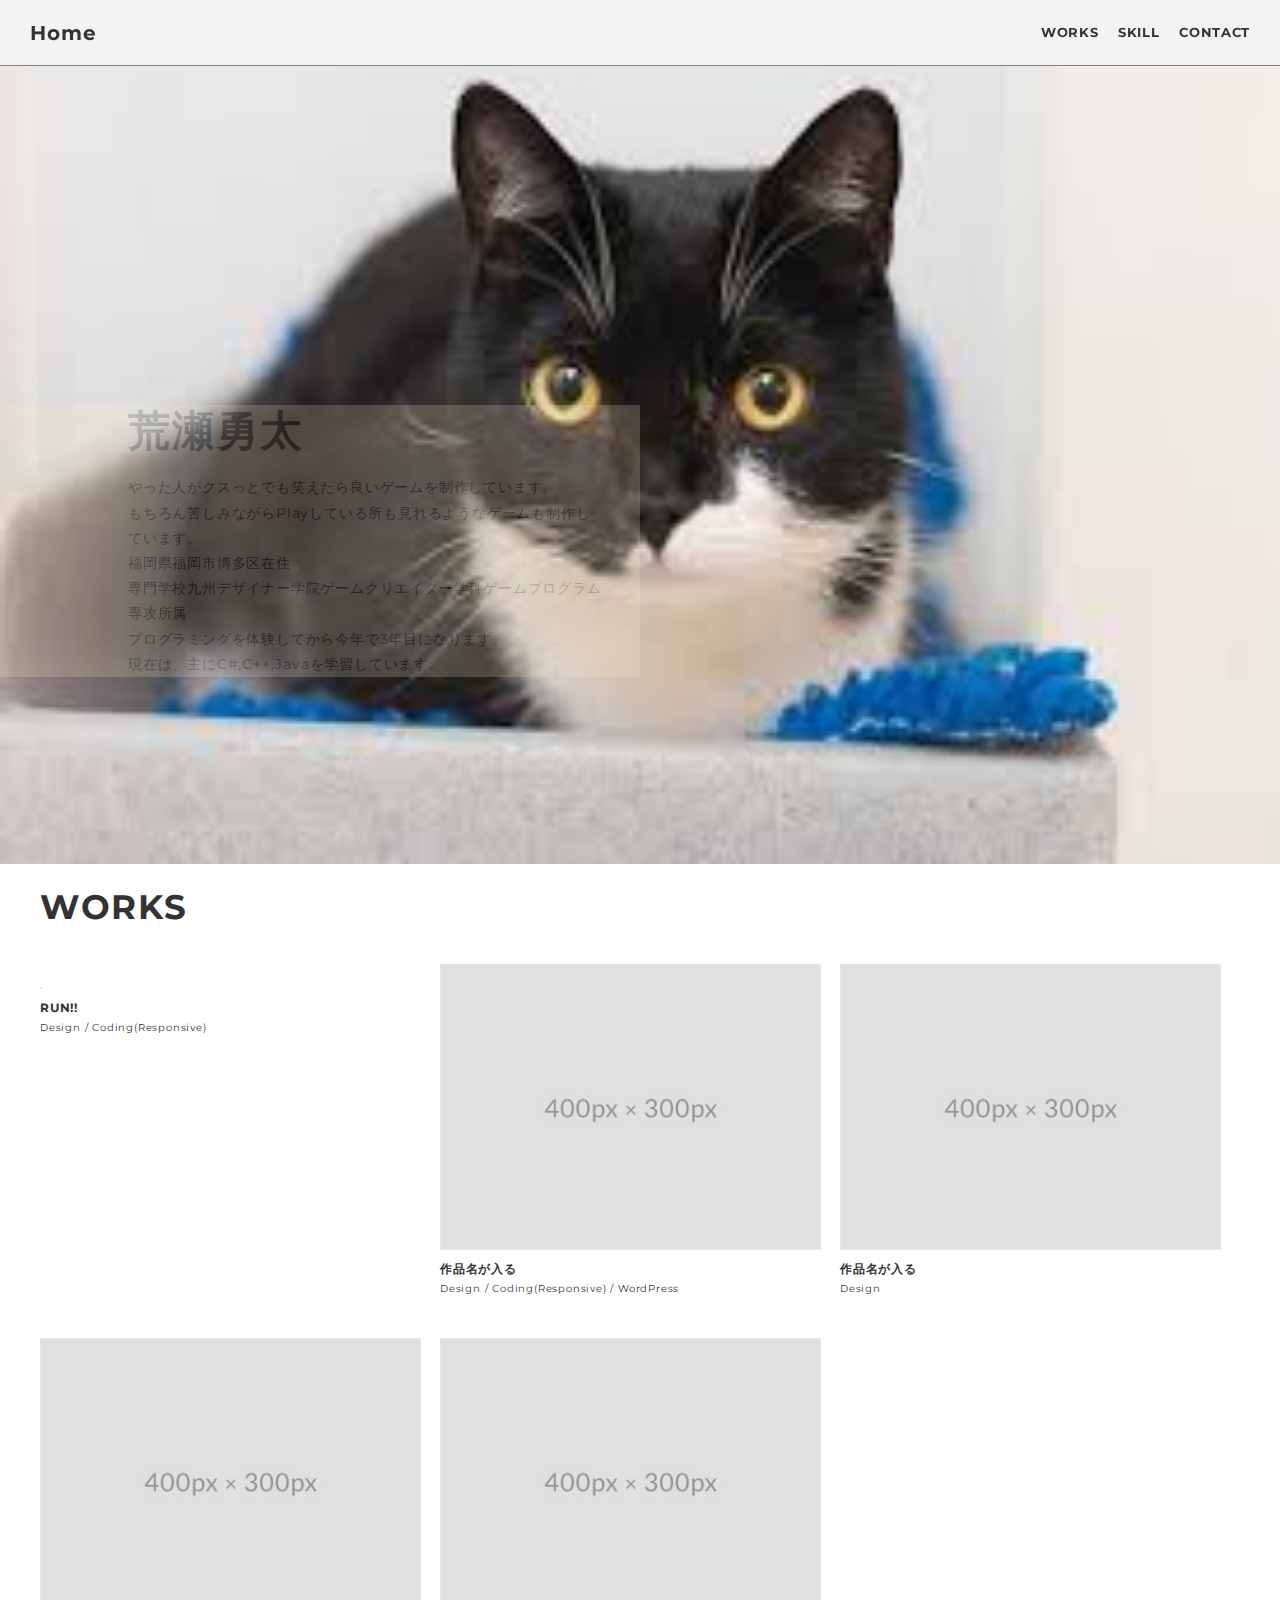
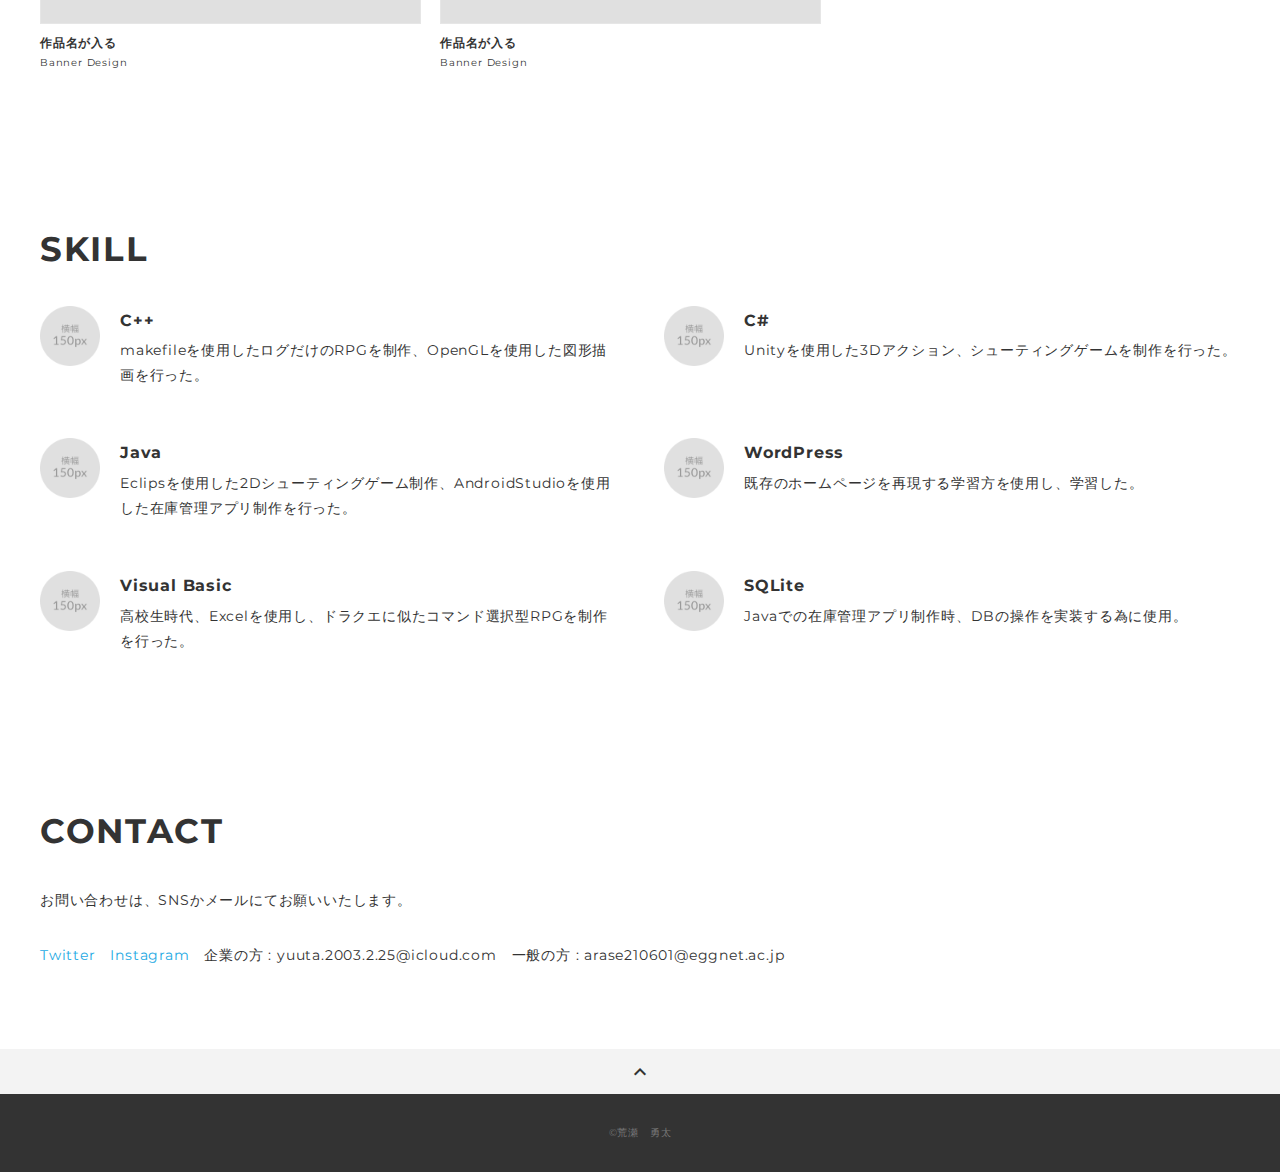
==== index.html @ b86da060 "20220419" ====
<!DOCTYPE html>
<html>
<head>
  <meta charset="utf-8">
  <meta name="viewport" content="width=device-width,initial-scale=1.0,user-scalable=no">
  <meta property='og:type' content='website'>
  <meta property='og:title' content='プログラマー志望 荒瀬 勇太 ポートフォリオ'>
  <meta property='og:url' content='URLが入る'>
  <meta property='og:description' content='荒瀬 勇太のポートフォリオサイトです。'>
  <meta property="og:image" content="img/ogp.png">
  <meta name="description" content="荒瀬 勇太のポートフォリオサイトです" />
  <title>荒瀬 勇太 ポートフォリオ</title>
  <link rel="preconnect" href="https://fonts.gstatic.com">
  <link rel="preconnect" href="https://fonts.gstatic.com">
  <link href="https://fonts.googleapis.com/css2?family=Montserrat:wght@400;700&display=swap" rel="stylesheet">
  <link href="https://fonts.googleapis.com/css?family=Material+Icons+Outlined" rel="stylesheet">
  <link href="css/ress.css" media="all" rel="stylesheet" type="text/css" />
  <link href="css/style.css" media="all" rel="stylesheet" type="text/css" />
  <link href="css/slider.css" media="all" rel="stylesheet" type="text/css" />
  <link rel="shortcut icon" href="img/favicon.ico" />
  <link rel=”canonical” href=”URLが入る” />
</head>

<body>
  <div class="wrapper">

    <!-- header -->
    <header class="header">
      <div class="header-inner">
        <h1 class="header-logo">
          <a href="index.html">Home</a>
        </h1>
        <nav class="header-nav">
          <ul class="header-nav-list">
            <li class="header-nav-item"><a href="#works">WORKS</a></li>
            <li class="header-nav-item"><a href="#skill">SKILL</a></li>
            <li class="header-nav-item"><a href="#contact">CONTACT</a></li>
          </ul>
        </nav>
      </div>
    </header>
    <!-- /header -->

    <main class="content">

      <div>
        
      </div>
      <!-- split -->
      <div class="split">
        <div class="split-body" style = "background-color: blanchedalmond;">
          <p class="split-title">荒瀬勇太</p>
          <p class="split-text">
              やった人がクスっとでも笑えたら良いゲームを制作しています。<br>
              もちろん苦しみながらPlayしている所も見れるようなゲームも制作しています。<br>
              福岡県福岡市博多区在住<br>
              専門学校九州デザイナー学院ゲームクリエイター学科ゲームプログラム専攻所属<br>
              プログラミングを体験してから今年で3年目になります。<br>
              現在は、主にC#,C++,Javaを学習しています。<br>
          </p>
        </div>
        <!-- slider -->
      <div class="slider">
        <ul>
          <li><img class="sliderimage" src="img/slide_1.jpeg" ></li>
          <li><img class="sliderimage" src="img/slide_2.jpeg" ></li>
          <li><img class="sliderimage" src="img/slide_3.jpeg" ></li>
        </ul>
      </div>
      <!-- slider --> 
      </div> 
      <!-- /split -->
        
      

      <!-- works -->
      <section class="works section" id="works">
        <div class="inner">
          <h2 class="title">WORKS</h2>
          <div class="works-list">
            <a class="works-item" href="https://yutaarase.github.io/uniry_run/">
              <p class="works-img"><img src="img/test2.png" alt="" /></p>
              <p class="works-name">RUN!!</p>
              <p class="works-info">Design / Coding(Responsive)</p>
            </a>
            <a class="works-item" href="works-template.html">
              <p class="works-img"><img src="img/works-dummy-thumb.jpg" alt="" /></p>
              <p class="works-name">作品名が入る</p>
              <p class="works-info">Design / Coding(Responsive) / WordPress</p>
            </a>
            <a class="works-item" href="works-template.html">
              <p class="works-img"><img src="img/works-dummy-thumb.jpg" alt="" /></p>
              <p class="works-name">作品名が入る</p>
              <p class="works-info">Design</p>
            </a>
            <a class="works-item" href="works-template.html">
              <p class="works-img"><img src="img/works-dummy-thumb.jpg" alt="" /></p>
              <p class="works-name">作品名が入る</p>
              <p class="works-info">Banner Design</p>
            </a>
            <a class="works-item" href="works-template.html">
              <p class="works-img"><img src="img/works-dummy-thumb.jpg" alt="" /></p>
              <p class="works-name">作品名が入る</p>
              <p class="works-info">Banner Design</p>
            </a>
          </div>
        </div>
      </section>
      <!-- /works -->

      <!-- skill -->
      <section class="skill section" id="skill">
        <div class="inner">
          <h2 class="title">SKILL</h2>
          <div class="skill-list">
            <div class="skill-item">
              <p class="skill-img"><img src="img/icon_skill.png" alt=""></p>
              <div class="skill-body">
                  <h3 class="skill-name">C++</h3>
                <p class="skill-text">
                  makefileを使用したログだけのRPGを制作、OpenGLを使用した図形描画を行った。</p>
              </div>
            </div>
            <div class="skill-item">
              <p class="skill-img"><img src="img/icon_skill.png" alt=""></p>
              <div class="skill-body">
                <h3 class="skill-name">C#</h3>
                <p class="skill-text">
                  Unityを使用した3Dアクション、シューティングゲームを制作を行った。</p>
              </div>
            </div>
            <div class="skill-item">
              <p class="skill-img"><img src="img/icon_skill.png" alt=""></p>
              <div class="skill-body">
                <h3 class="skill-name">Java</h3>
                <p class="skill-text">
                  Eclipsを使用した2Dシューティングゲーム制作、AndroidStudioを使用した在庫管理アプリ制作を行った。</p>
              </div>
            </div>
            <div class="skill-item">
              <p class="skill-img"><img src="img/icon_skill.png" alt=""></p>
              <div class="skill-body">
                  <h3 class="skill-name">WordPress</h3>
                <p class="skill-text">
                  既存のホームページを再現する学習方を使用し、学習した。</p>
              </div>
            </div>
            <div class="skill-item">
              <p class="skill-img"><img src="img/icon_skill.png" alt=""></p>
              <div class="skill-body">
                  <h3 class="skill-name">Visual Basic</h3>
                  <p class="skill-text">
                    高校生時代、Excelを使用し、ドラクエに似たコマンド選択型RPGを制作を行った。</p>
              </div>
            </div>
            <div class="skill-item">
              <p class="skill-img"><img src="img/icon_skill.png" alt=""></p>
              <div class="skill-body">
                <h3 class="skill-name">SQLite</h3>
                <p class="skill-text">
                  Javaでの在庫管理アプリ制作時、DBの操作を実装する為に使用。</p>
              </div>
            </div>
          </div>
        </div>
      </section>
      <!-- /skill -->

      <!-- contact -->
      <section class="contact section" id="contact">
        <div class="inner">
          <h2 class="title">CONTACT</h2>
          <p class="lead">
            お問い合わせは、<br class="sp-only">SNSかメールにてお願いいたします。
          </p>
          <div class="contact-list">
            <a class="contact-item" href="https://twitter.com/" target="_blank" rel="noopener">Twitter</a>
            <a class="contact-item" href="https://www.instagram.com/" target="_blank" rel="noopener">Instagram</a>
            <span class="contact-item">企業の方 : yuuta.2003.2.25@icloud.com</span>
            <span class="contact-item">一般の方 : arase210601@eggnet.ac.jp</span>
          </div>
        </div>
      </section>
      <!-- /contact -->
      <div class="page-top" id="js-page-top">
        <span class="material-icons-outlined">expand_less</span>
      </div>
    </main>

    <!-- footer -->
    <footer class="footer">
      <div class="copyright">&copy;荒瀬　勇太</div>
    </footer>
    <!-- /footer -->

  </div>
  <script src="https://ajax.googleapis.com/ajax/libs/jquery/3.5.1/jquery.min.js"></script>
  <script type='text/javascript' src="js/script.js"></script>
</body>
</html>
---- css/ress.css ----
/*!
 * ress.css • v3.0.1
 * MIT License
 * github.com/filipelinhares/ress
 */

/* # =================================================================
   # Global selectors
   # ================================================================= */

html {
  box-sizing: border-box;
  word-break: normal;
  -moz-tab-size: 4;
  tab-size: 4;

  -webkit-text-size-adjust: 100%; /* Prevent adjustments of font size after orientation changes in iOS */
}

*,
::before,
::after {
  box-sizing: inherit;
  background-repeat: no-repeat; /* Set `background-repeat: no-repeat` to all elements and pseudo elements */
}

::before,
::after {
  vertical-align: inherit;
  text-decoration: inherit; /* Inherit text-decoration and vertical align to ::before and ::after pseudo elements */
}

* {
  margin: 0;
  padding: 0; /* Reset `padding` and `margin` of all elements */
}

/* # =================================================================
   # General elements
   # ================================================================= */

hr {
  overflow: visible; /* Show the overflow in Edge and IE */
  height: 0; /* Add the correct box sizing in Firefox */
}

details,
main {
  display: block; /* Render the `main` element consistently in IE. */
}

summary {
  display: list-item; /* Add the correct display in all browsers */
}

small {
  font-size: 80%; /* Set font-size to 80% in `small` elements */
}

[hidden] {
  display: none; /* Add the correct display in IE */
}

abbr[title] {
  /* Add the correct text decoration in Chrome, Edge, IE, Opera, and Safari */
  text-decoration: underline;
  text-decoration: underline dotted;
  border-bottom: none; /* Remove the bottom border in Chrome 57 */
}

a {
  background-color: transparent; /* Remove the gray background on active links in IE 10 */
}

a:active,
a:hover {
  outline-width: 0; /* Remove the outline when hovering in all browsers */
}

code,
kbd,
pre,
samp {
  font-family: monospace, monospace; /* Specify the font family of code elements */
}

pre {
  font-size: 1em; /* Correct the odd `em` font sizing in all browsers */
}

b,
strong {
  font-weight: bolder; /* Add the correct font weight in Chrome, Edge, and Safari */
}

/* https://gist.github.com/unruthless/413930 */
sub,
sup {
  position: relative;
  font-size: 75%;
  line-height: 0;
  vertical-align: baseline;
}

sub {
  bottom: -.25em;
}

sup {
  top: -.5em;
}

/* # =================================================================
   # Forms
   # ================================================================= */

input {
  border-radius: 0;
}

/* Replace pointer cursor in disabled elements */
[disabled] {
  cursor: default;
}

[type="number"]::-webkit-inner-spin-button,
[type="number"]::-webkit-outer-spin-button {
  height: auto; /* Correct the cursor style of increment and decrement buttons in Chrome */
}

[type="search"] {
  outline-offset: -2px; /* Correct the outline style in Safari */

  -webkit-appearance: textfield; /* Correct the odd appearance in Chrome and Safari */
}

[type="search"]::-webkit-search-decoration {
  -webkit-appearance: none; /* Remove the inner padding in Chrome and Safari on macOS */
}

textarea {
  overflow: auto; /* Internet Explorer 11+ */
  resize: vertical; /* Specify textarea resizability */
}

button,
input,
optgroup,
select,
textarea {
  font: inherit; /* Specify font inheritance of form elements */
}

optgroup {
  font-weight: bold; /* Restore the font weight unset by the previous rule */
}

button {
  overflow: visible; /* Address `overflow` set to `hidden` in IE 8/9/10/11 */
}

button,
select {
  text-transform: none; /* Firefox 40+, Internet Explorer 11- */
}

/* Apply cursor pointer to button elements */
button,
[type="button"],
[type="reset"],
[type="submit"],
[role="button"] {
  cursor: pointer;
  color: inherit;
}

/* Remove inner padding and border in Firefox 4+ */
button::-moz-focus-inner,
[type="button"]::-moz-focus-inner,
[type="reset"]::-moz-focus-inner,
[type="submit"]::-moz-focus-inner {
  padding: 0;
  border-style: none;
}

/* Replace focus style removed in the border reset above */
button:-moz-focusring,
[type="button"]::-moz-focus-inner,
[type="reset"]::-moz-focus-inner,
[type="submit"]::-moz-focus-inner {
  outline: 1px dotted ButtonText;
}

button,
html [type="button"],
/* Prevent a WebKit bug where (2) destroys native `audio` and `video`controls in Android 4 */
[type="reset"],
[type="submit"] {
  -webkit-appearance: button; /* Correct the inability to style clickable types in iOS */
}

/* Remove the default button styling in all browsers */
button,
input,
select,
textarea {
  border-style: none;
  background-color: transparent;
}

/* Style select like a standard input */
select {
  -webkit-appearance: none; /* Chrome 41+ */
  -moz-appearance: none; /* Firefox 36+ */
}

select::-ms-expand {
  display: none; /* Internet Explorer 11+ */
}

select::-ms-value {
  color: currentColor; /* Internet Explorer 11+ */
}

legend {
  display: table; /* Correct the text wrapping in Edge and IE */
  max-width: 100%; /* Correct the text wrapping in Edge and IE */
  max-width: 100%; /* Correct the text wrapping in Edge 18- and IE */
  white-space: normal; /* Correct the text wrapping in Edge and IE */
  color: inherit; /* Correct the color inheritance from `fieldset` elements in IE */
  border: 0; /* Correct `color` not being inherited in IE 8/9/10/11 */
}

::-webkit-file-upload-button {
  font: inherit; /* Change font properties to `inherit` in Chrome and Safari */
  color: inherit;
  /* Correct the inability to style clickable types in iOS and Safari */

  -webkit-appearance: button;
}

/* # =================================================================
   # Specify media element style
   # ================================================================= */

img {
  border-style: none; /* Remove border when inside `a` element in IE 8/9/10 */
}

/* Add the correct vertical alignment in Chrome, Firefox, and Opera */
progress {
  vertical-align: baseline;
}

/* # =================================================================
   # Accessibility
   # ================================================================= */

/* Hide content from screens but not screenreaders */
@media screen {
  [hidden~="screen"] {
    display: inherit;
  }
  [hidden~="screen"]:not(:active):not(:focus):not(:target) {
    position: absolute !important;
    clip: rect(0 0 0 0) !important;
  }
}

/* Specify the progress cursor of updating elements */
[aria-busy="true"] {
  cursor: progress;
}

/* Specify the pointer cursor of trigger elements */
[aria-controls] {
  cursor: pointer;
}

/* Specify the unstyled cursor of disabled, not-editable, or otherwise inoperable elements */
[aria-disabled] {
  cursor: default;
}
---- css/style.css ----
body {
  font-family: "Montserrat","Helvetica Neue",Arial,"Hiragino Kaku Gothic ProN","Hiragino Sans",Meiryo,sans-serif;
  font-size: 14px;
  line-height: 1.8;
  letter-spacing: .8px;
  color: #333;
}

a {
  transition: opacity .3s;
  text-decoration: none;
  color: #1ca9e3;
}

img {
  max-width: 100%;
  height: auto;
  vertical-align: bottom;
  border-style: none;
}

ul,
li {
  list-style: none;
}

.pc-only {
  display: block;
}

.sp-only {
  display: none;
}

/*--------------------------------
 レイアウト
---------------------------------*/
.section {
  padding: 80px 0;
}

.inner {
  max-width: 1340px;
  margin: 0 auto;
  padding: 0 40px;
}

/*--------------------------------
 見出し
---------------------------------*/
.title {
  font-size: 34px;
  font-weight: normal;
  font-weight: bold;
  line-height: 1;
  margin-bottom: 40px;
  letter-spacing: .05em;
  color: #333;
}

.lead {
  margin-bottom: 30px;
}

/*--------------------------------
ヘッダー
---------------------------------*/
.header {
  position: fixed;
  top: 0;
  width: 100%;
  background-color:#f3f3f3;
  box-shadow: 0px 1px 0px gray;
  z-index: 1;
}

.header-inner {
  display: flex;
  align-items: center;
  justify-content: space-between;
  padding: 20px 30px;
}

.header-logo {
  font-size: 20px;
  font-weight: bold;
  line-height: 1.2;
  margin-right: 20px;
  letter-spacing: .05em;
}

.header-logo a {
  color: #333;
}

.header-nav-list {
  display: flex;
  justify-content: space-between;
}

.header-nav-item:not(:last-child) {
  margin-right: 20px;
}

.header-nav-item a {
  font-size: 13px;
  font-weight: bold;
  padding: 5px 0;
  letter-spacing: .05em;
  color: #333;
}

.header-nav-item a:hover {
  opacity: .8;
}

/*--------------------------------
 スプリットスクリーン
---------------------------------*/
.split {
  display: flex;
  flex-wrap: wrap;
  width: 100%;
  justify-content: space-between;
  position: relative;
  z-index: 0;
}

.split-body {
  width: 50%;
  position: absolute;
  top: 50%;
  padding-right: 3%;
  padding-left: 10%;
  z-index: 2;
  opacity: 0.2;
}

.split-body:hover{
  opacity: 0.7;
}

.split-title {
  font-size: 42px;
  font-weight: bold;
  line-height: 1.2;
  margin-bottom: 20px;
  letter-spacing: .05em;
}

/*--------------------------------
 Works
---------------------------------*/
.works-list {
  display: flex;
  flex-wrap: wrap;
  margin-bottom: -40px;
}

.works-item {
  width: 31.74603%;
  margin-right: 1.58730%;
  margin-bottom: 40px;
  color: #333;
}

.works-item:hover {
  opacity: .9;
}

.works-item:nth-of-type(3n) {
  margin-right: 0;
}

.works-img img {
  border: 1px solid #e6e6e6;
}

.works-name {
  font-size: 12px;
  font-weight: bold;
  margin-top: 8px;
}

.works-info {
  font-size: 10px;
}

/*--------------------------------
 Skill
---------------------------------*/
.skill-list {
  display: flex;
  flex-wrap: wrap;
  justify-content: space-between;
  margin-bottom: -50px;
}

.skill-item {
  display: flex;
  align-items: flex-start;
  justify-content: space-between;
  width: 48%;
  margin-bottom: 50px;
}

.skill-img {
  width: 60px;
  height: auto;
  margin-right: 20px;
}

.skill-body {
  flex: 1;
}

.skill-name {
  margin-bottom: 3px;
}

/*--------------------------------
 Contact
---------------------------------*/
.contact-item:not(:last-child) {
  margin-right: 10px;
}

.contact-text {
  margin-top: 10px;
}
/*--------------------------------
 ページトップ
---------------------------------*/
.page-top {
  font-weight: bold;
  padding: 10px;
  cursor: pointer;
  text-align: center;
  background-color: #f3f3f3;
}

.page-top .material-icons-outlined {
  vertical-align: bottom;
}

/*--------------------------------
 フッター
---------------------------------*/
.footer {
  padding: 30px;
  background-color: #333;
}

.copyright {
  font-size: 10px;
  text-align: center;
  color: #797979;
}
/*--------------------------------
 下層：Worksページ
---------------------------------*/
.article {
  padding: 80px 0;
}

.article-inner {
  max-width: 1040px;
  margin: 0 auto;
  padding: 0 20px;
}

.article-title {
  margin-bottom: 20px;
  text-align: center;
}

.article-img {
  margin-bottom: 20px;
}

.article-body {
  max-width: 720px;
  margin: 0 auto;
  margin-bottom: 80px;
}

.article-info-title {
  font-size: 15px;
}

.article-body img {
  margin-bottom: 30px;
}

.article-body p {
  margin-bottom: 30px;
}

.home-link {
  text-align: center;
}

/*media Queries 767
----------------------------------------------------*/
@media screen and (max-width: 767px) {
  body {
    font-size: 13px;
    line-height: 1.7;
  }

  .pc-only {
    display: none;
  }

  .sp-only {
    display: block;
  }

  /* 見出し */
  .title {
    font-size: 26px;
    margin-bottom: 20px;
  }

  /* レイアウト */
  .section {
    padding: 60px 0;
  }

  .inner {
    padding: 0 20px;
  }

  /* ヘッダー */
  .header-inner {
    padding: 20px;
  }

  .header-logo {
    font-size: 16px;
  }

  .header-nav-item:not(:last-child) {
    margin-right: 10px;
  }

  .header-nav-item a {
    font-size: 11px;
  }

  /* スプリットスクリーン */
  .split {
    flex-direction: column-reverse;
  }

  .split-body {
    width: 100%;
    padding-right: 3%;
    padding-left: 8%;
  }

  .split-img {
    width: 100%;
    height: 67vh;
    margin-bottom: 20px;
    background-image: url(../img/sp_mv.jpg);
  }

  .split-title {
    font-size: 32px;
  }

  /* Works */
  .works-name {
    font-size: 10px;
  }

  .works-list {
    justify-content: space-between;
  }

  .works-item {
    flex: 0 0 48%;
    margin-right: 0;
    margin-bottom: 30px;
  }

  /* Skill */
  .skill-list {
    display: block;
    margin-bottom: 0;
  }

  .skill-item {
    width: 100%;
    margin-bottom: 35px;
  }

  .skill-item:last-child {
    margin-bottom: 0;
  }

  /* フッター */
  .footer {
    padding: 20px;
  }
}
---- css/slider.css ----
.slider{
	width: 100%;
	height: 90vh;
	margin:0 auto;
	position:relative;
}
.slider ul{
	margin:0;
	padding:0;
	list-style:none;
}
.slider ul li{
	width:100%;
	height:90vh;
	position:absolute;
	top:0;
	left:0;
	animation-iteration-count:infinite;
	animation-duration:24s;
}

.sliderimage{
	width: 100%;
	height: 96vh;
}

.slider ul li:nth-child(1){
	animation-name:slider;
	animation-delay:-3s;
}
.slider ul li:nth-child(2){
	animation-name:slider;
	animation-delay:5s;
	opacity:0;
}
.slider ul li:nth-child(3){
	animation-name:slider;
	animation-delay:13s;
	opacity:0;
}


@keyframes slider{
	0%{
		opacity:0;
	}
	20.83%{
		opacity:1;
	}
	33.33%{
		opacity:1;
	}
	45.83%{
		opacity:0;
	}
	100%{
		opacity:0;
	}	
}
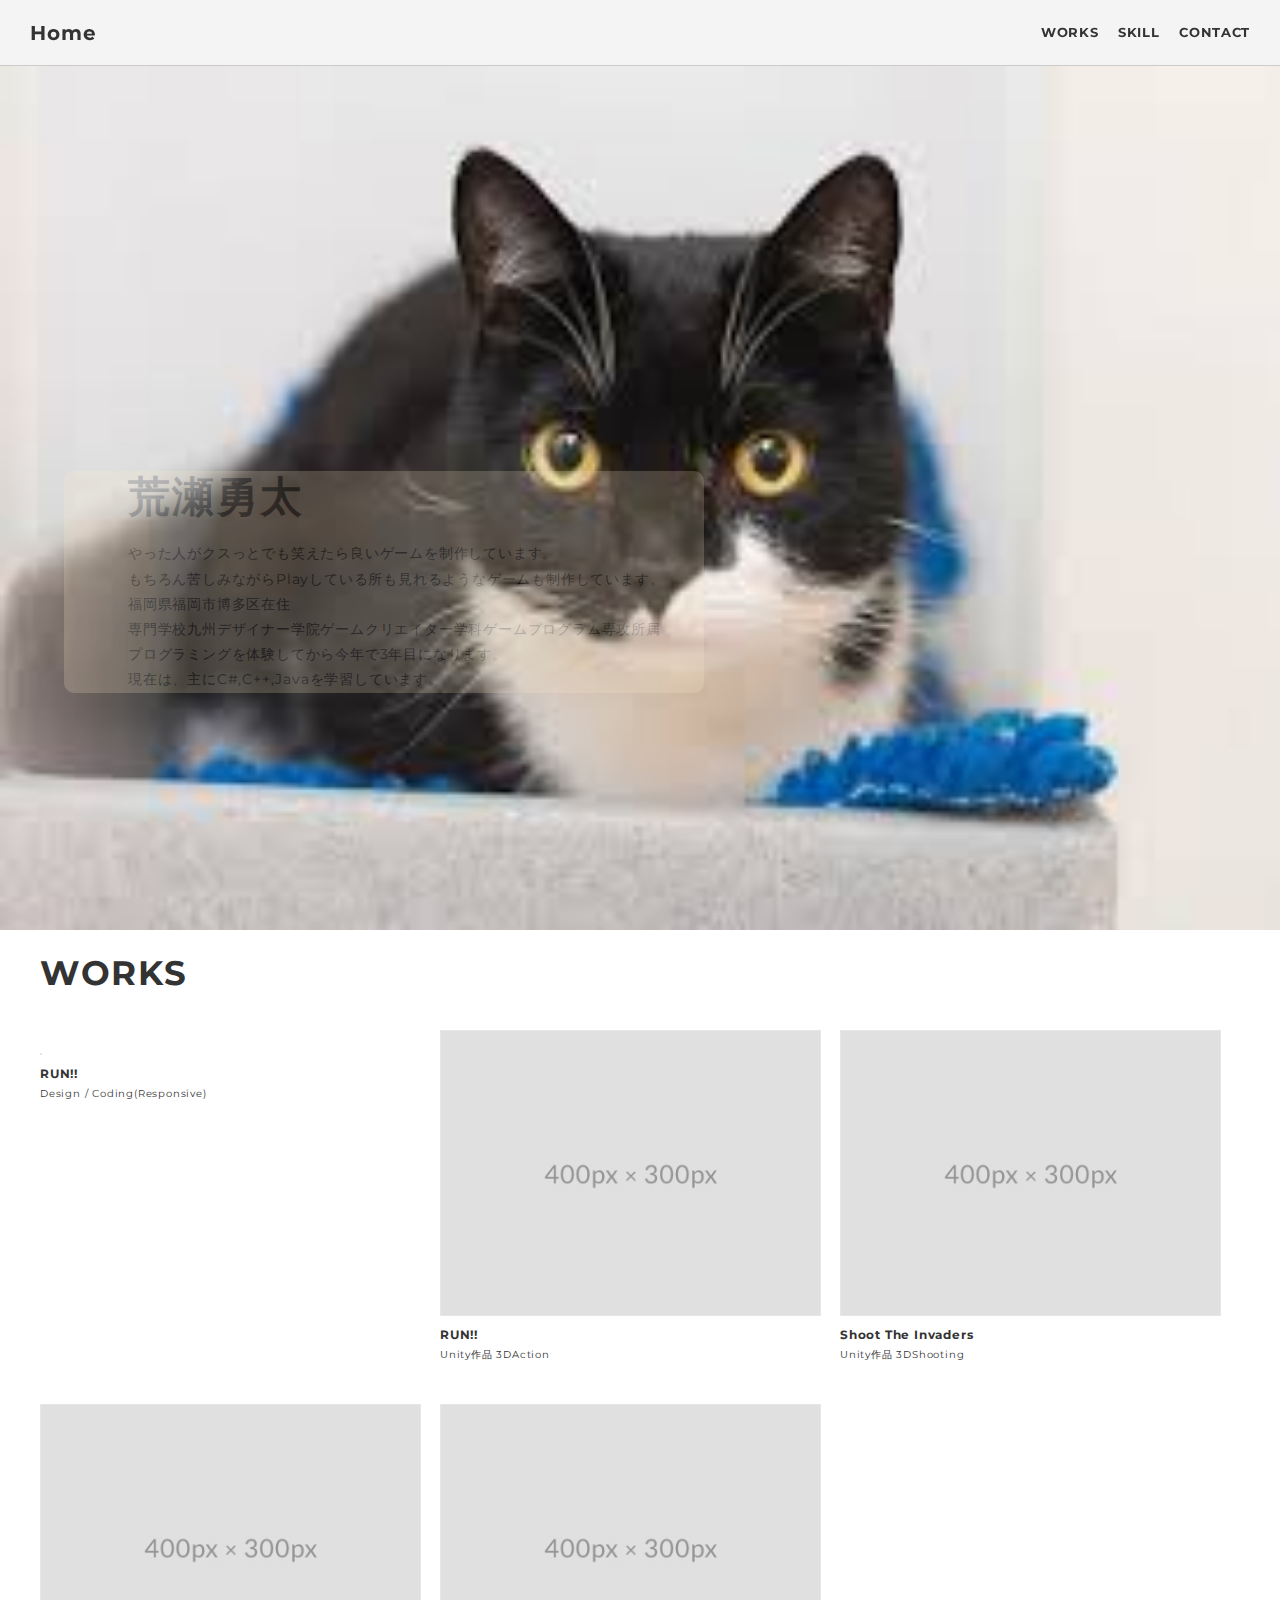
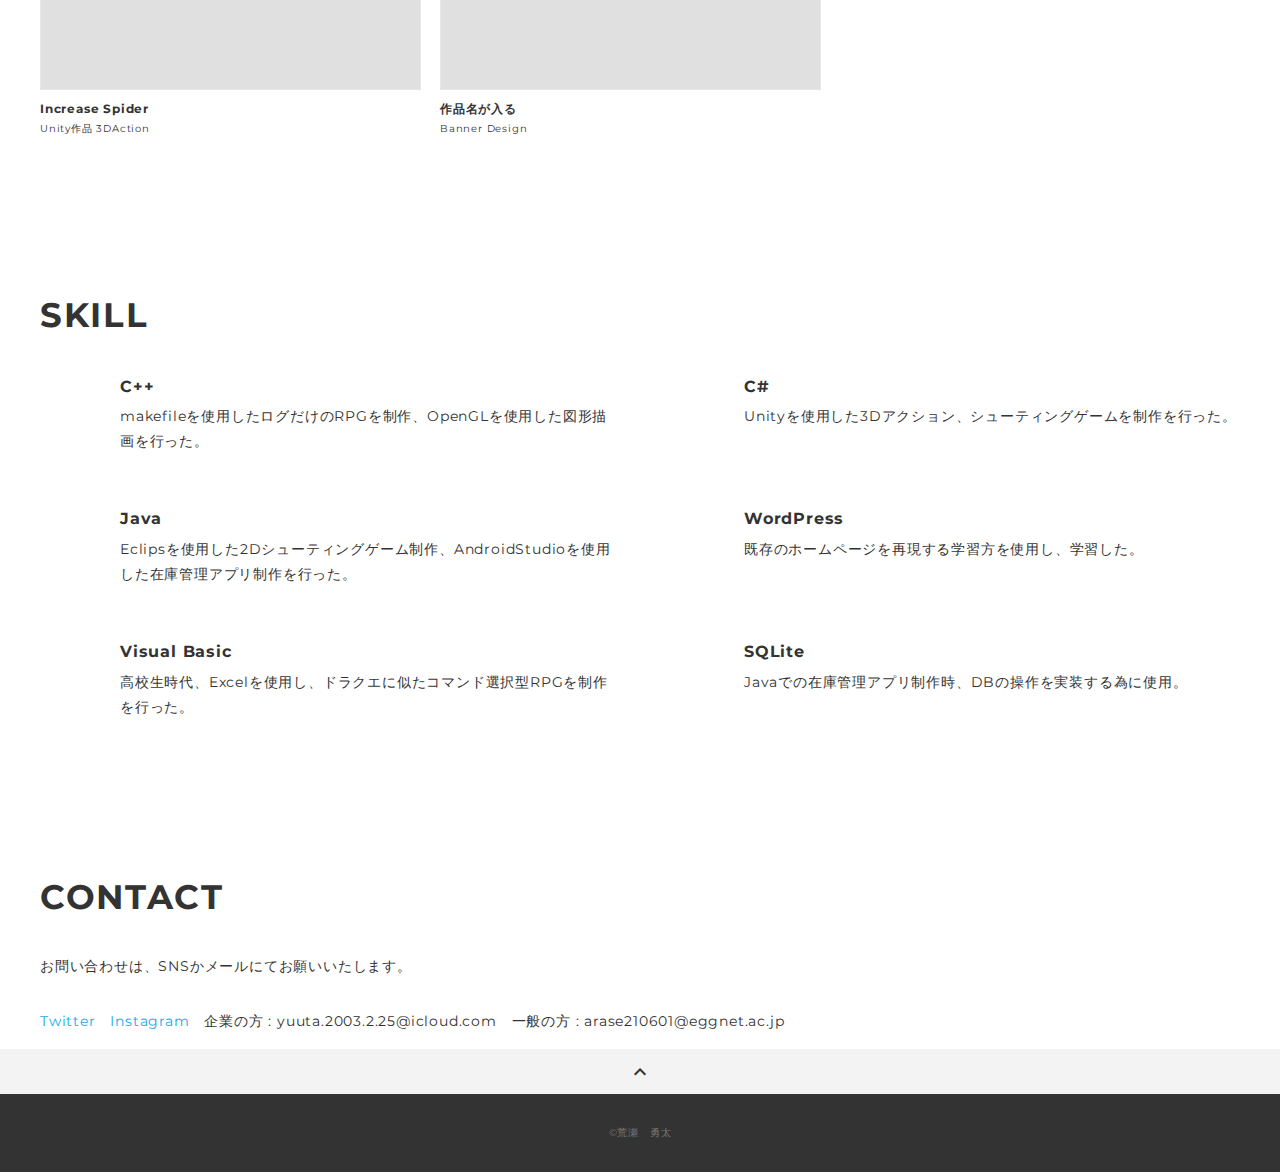
==== commit 0d2c8cdf: "20220421" ====
--- a/index.html
+++ b/index.html
@@ -43,9 +43,6 @@
 
     <main class="content">
 
-      <div>
-        
-      </div>
       <!-- split -->
       <div class="split">
         <div class="split-body" style = "background-color: blanchedalmond;">
@@ -59,20 +56,20 @@
               現在は、主にC#,C++,Javaを学習しています。<br>
           </p>
         </div>
-        <!-- slider -->
-      <div class="slider">
-        <ul>
-          <li><img class="sliderimage" src="img/slide_1.jpeg" ></li>
-          <li><img class="sliderimage" src="img/slide_2.jpeg" ></li>
-          <li><img class="sliderimage" src="img/slide_3.jpeg" ></li>
-        </ul>
-      </div>
-      <!-- slider --> 
+
+          <!-- slider -->
+          <div class="slider">
+            <ul>
+              <li><img class="sliderimage" src="img/slide_1.jpeg" ></li>
+              <li><img class="sliderimage" src="img/slide_2.jpeg" ></li>
+              <li><img class="sliderimage" src="img/slide_3.jpeg" ></li>
+            </ul>
+          </div>
+          <!-- slider --> 
+
       </div> 
       <!-- /split -->
         
-      
-
       <!-- works -->
       <section class="works section" id="works">
         <div class="inner">
@@ -83,20 +80,20 @@
               <p class="works-name">RUN!!</p>
               <p class="works-info">Design / Coding(Responsive)</p>
             </a>
-            <a class="works-item" href="works-template.html">
+            <a class="works-item" href="works-run.html">
               <p class="works-img"><img src="img/works-dummy-thumb.jpg" alt="" /></p>
-              <p class="works-name">作品名が入る</p>
-              <p class="works-info">Design / Coding(Responsive) / WordPress</p>
+              <p class="works-name">RUN!!</p>
+              <p class="works-info">Unity作品 3DAction</p>
             </a>
-            <a class="works-item" href="works-template.html">
+            <a class="works-item" href="works-shoottheinvaders.html">
               <p class="works-img"><img src="img/works-dummy-thumb.jpg" alt="" /></p>
-              <p class="works-name">作品名が入る</p>
-              <p class="works-info">Design</p>
+              <p class="works-name">Shoot The Invaders</p>
+              <p class="works-info">Unity作品 3DShooting</p>
             </a>
-            <a class="works-item" href="works-template.html">
+            <a class="works-item" href="works-increasespider.html">
               <p class="works-img"><img src="img/works-dummy-thumb.jpg" alt="" /></p>
-              <p class="works-name">作品名が入る</p>
-              <p class="works-info">Banner Design</p>
+              <p class="works-name">Increase Spider</p>
+              <p class="works-info">Unity作品 3DAction</p>
             </a>
             <a class="works-item" href="works-template.html">
               <p class="works-img"><img src="img/works-dummy-thumb.jpg" alt="" /></p>
@@ -114,7 +111,7 @@
           <h2 class="title">SKILL</h2>
           <div class="skill-list">
             <div class="skill-item">
-              <p class="skill-img"><img src="img/icon_skill.png" alt=""></p>
+              <p class="skill-img"><img src="img/icon/c-plusplus.png" alt=""></p>
               <div class="skill-body">
                   <h3 class="skill-name">C++</h3>
                 <p class="skill-text">
@@ -122,7 +119,7 @@
               </div>
             </div>
             <div class="skill-item">
-              <p class="skill-img"><img src="img/icon_skill.png" alt=""></p>
+              <p class="skill-img"><img src="img/icon/c-sharp.png" alt=""></p>
               <div class="skill-body">
                 <h3 class="skill-name">C#</h3>
                 <p class="skill-text">
@@ -130,7 +127,7 @@
               </div>
             </div>
             <div class="skill-item">
-              <p class="skill-img"><img src="img/icon_skill.png" alt=""></p>
+              <p class="skill-img"><img src="img/icon/java.png" alt=""></p>
               <div class="skill-body">
                 <h3 class="skill-name">Java</h3>
                 <p class="skill-text">
@@ -138,7 +135,7 @@
               </div>
             </div>
             <div class="skill-item">
-              <p class="skill-img"><img src="img/icon_skill.png" alt=""></p>
+              <p class="skill-img"><img src="img/icon/wordpress.png" alt=""></p>
               <div class="skill-body">
                   <h3 class="skill-name">WordPress</h3>
                 <p class="skill-text">
@@ -146,7 +143,7 @@
               </div>
             </div>
             <div class="skill-item">
-              <p class="skill-img"><img src="img/icon_skill.png" alt=""></p>
+              <p class="skill-img"><img src="img/icon/vb.png" alt=""></p>
               <div class="skill-body">
                   <h3 class="skill-name">Visual Basic</h3>
                   <p class="skill-text">
@@ -154,7 +151,7 @@
               </div>
             </div>
             <div class="skill-item">
-              <p class="skill-img"><img src="img/icon_skill.png" alt=""></p>
+              <p class="skill-img"><img src="img/icon/sqlite.png" alt=""></p>
               <div class="skill-body">
                 <h3 class="skill-name">SQLite</h3>
                 <p class="skill-text">
--- a/css/style.css
+++ b/css/style.css
@@ -19,11 +19,6 @@
   border-style: none;
 }
 
-ul,
-li {
-  list-style: none;
-}
-
 .pc-only {
   display: block;
 }
@@ -36,6 +31,8 @@
  レイアウト
 ---------------------------------*/
 .section {
+  position: relative;
+  top: 66px;
   padding: 80px 0;
 }
 
@@ -69,9 +66,9 @@
   position: fixed;
   top: 0;
   width: 100%;
-  background-color:#f3f3f3;
-  box-shadow: 0px 1px 0px gray;
-  z-index: 1;
+  background-color:#f4f4f4;
+  box-shadow: 0px 1px 0px #cbcbcb;
+  z-index: 2;
 }
 
 .header-inner {
@@ -86,7 +83,7 @@
   font-weight: bold;
   line-height: 1.2;
   margin-right: 20px;
-  letter-spacing: .05em;
+  letter-spacing: 0.05em;
 }
 
 .header-logo a {
@@ -96,6 +93,7 @@
 .header-nav-list {
   display: flex;
   justify-content: space-between;
+  list-style: none;
 }
 
 .header-nav-item:not(:last-child) {
@@ -106,12 +104,12 @@
   font-size: 13px;
   font-weight: bold;
   padding: 5px 0;
-  letter-spacing: .05em;
+  letter-spacing: 0.05em;
   color: #333;
 }
 
 .header-nav-item a:hover {
-  opacity: .8;
+  opacity: 0.8;
 }
 
 /*--------------------------------
@@ -123,16 +121,18 @@
   width: 100%;
   justify-content: space-between;
   position: relative;
-  z-index: 0;
+  top: 66px;
 }
 
 .split-body {
   width: 50%;
+  top: 50%;
+  left: 5%;
   position: absolute;
-  top: 50%;
+  border-radius: 10px;
   padding-right: 3%;
-  padding-left: 10%;
-  z-index: 2;
+  padding-left: 5%;
+  z-index: 1;
   opacity: 0.2;
 }
 
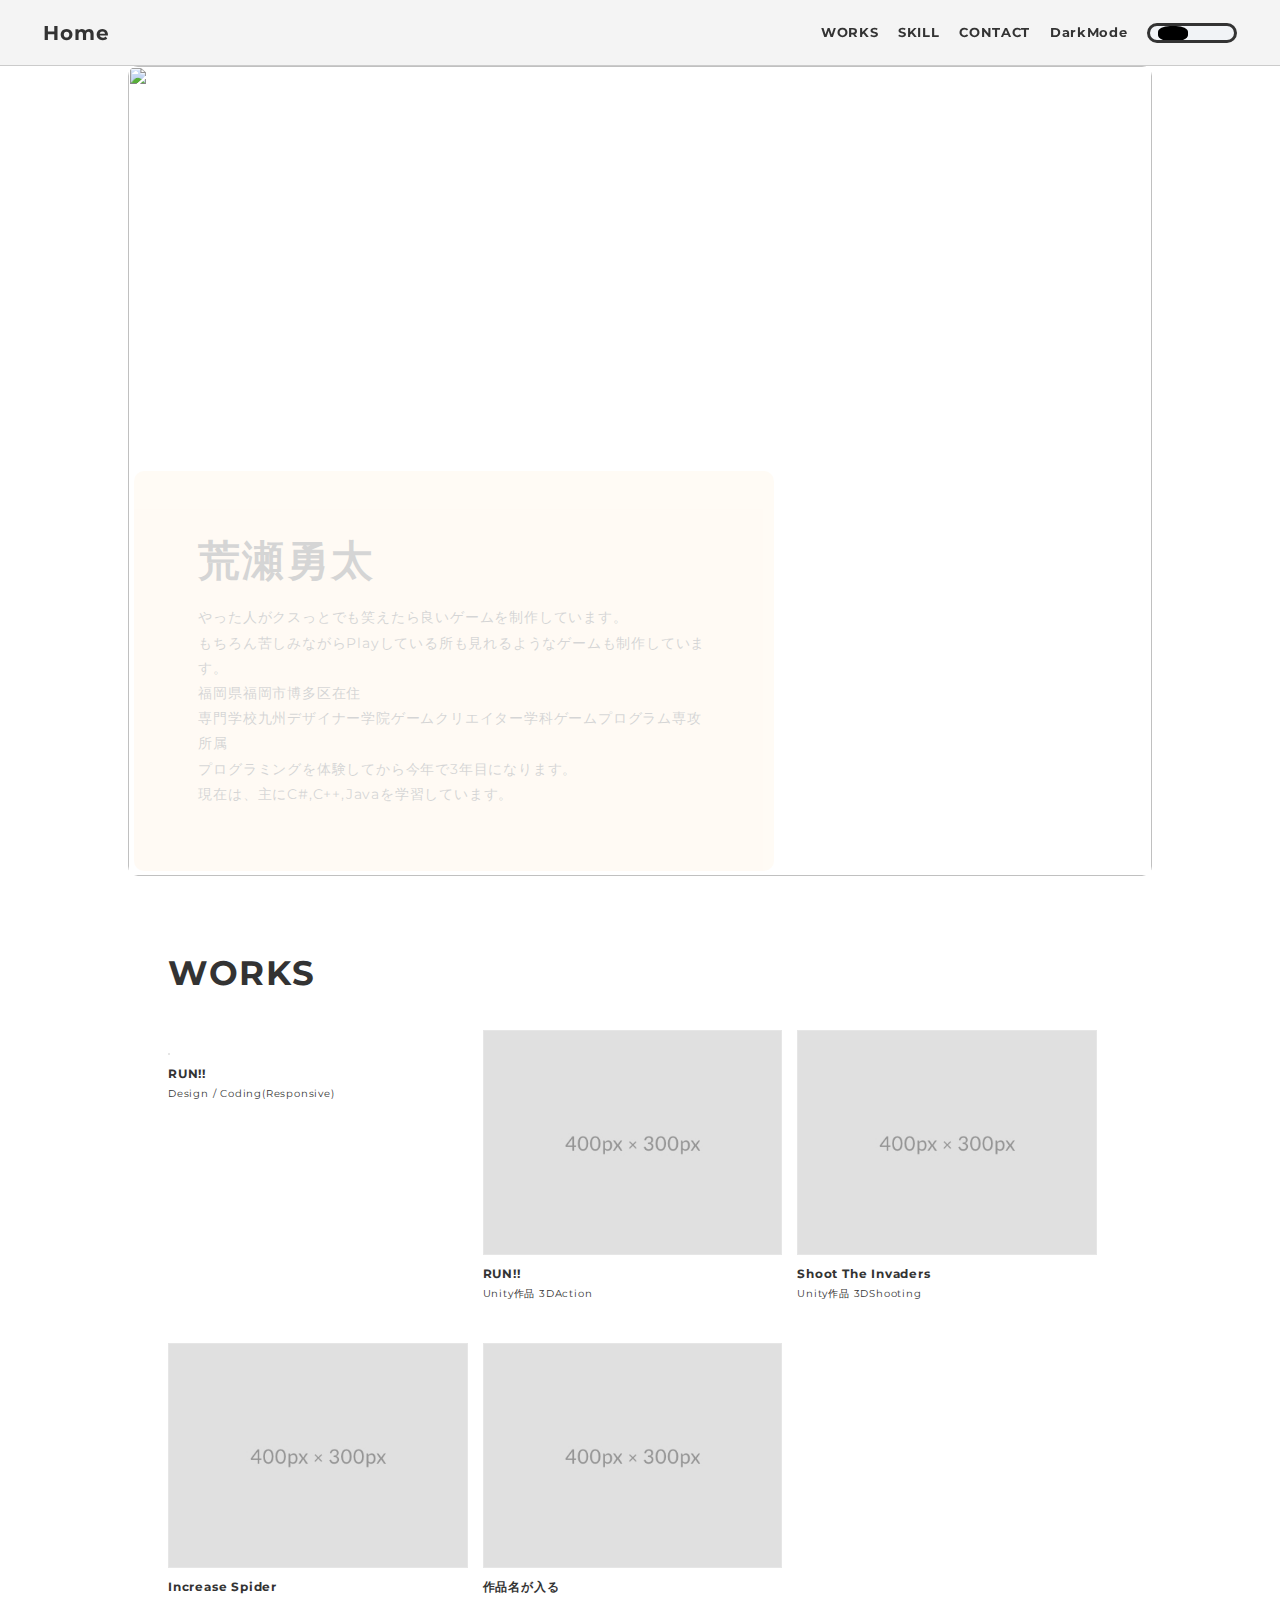
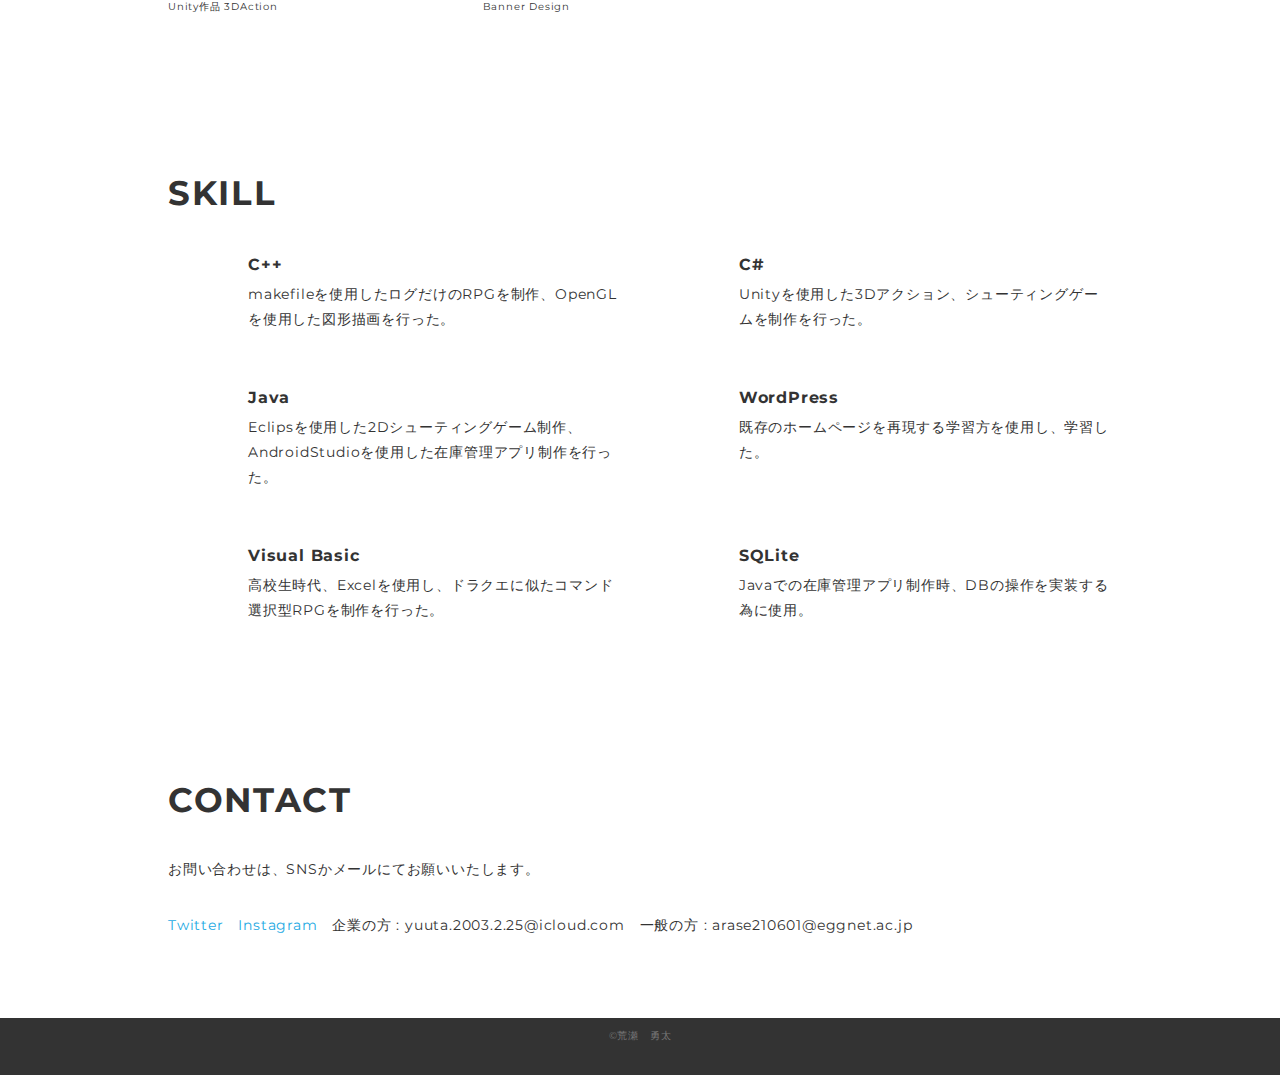
==== commit 7b1fa1ab: "20220421" ====
--- a/index.html
+++ b/index.html
@@ -1,5 +1,5 @@
 <!DOCTYPE html>
-<html>
+<html data-theme="dark">
 <head>
   <meta charset="utf-8">
   <meta name="viewport" content="width=device-width,initial-scale=1.0,user-scalable=no">
@@ -17,6 +17,7 @@
   <link href="css/ress.css" media="all" rel="stylesheet" type="text/css" />
   <link href="css/style.css" media="all" rel="stylesheet" type="text/css" />
   <link href="css/slider.css" media="all" rel="stylesheet" type="text/css" />
+  <link href="css/darkmode.css" media="all" rel="stylesheet" type="text/css" />
   <link rel="shortcut icon" href="img/favicon.ico" />
   <link rel=”canonical” href=”URLが入る” />
 </head>
@@ -35,6 +36,14 @@
             <li class="header-nav-item"><a href="#works">WORKS</a></li>
             <li class="header-nav-item"><a href="#skill">SKILL</a></li>
             <li class="header-nav-item"><a href="#contact">CONTACT</a></li>
+            <li class="header-nav-item"><a>DarkMode</a></liclass>
+            <li class="header-nav-item">
+              <section class="toggle-dark-mode">
+                <input type="checkbox" id="switch" />
+                <label for="switch"></label>
+              </section>
+            </li>
+            
           </ul>
         </nav>
       </div>
@@ -45,7 +54,7 @@
 
       <!-- split -->
       <div class="split">
-        <div class="split-body" style = "background-color: blanchedalmond;">
+        <div class="split-body">
           <p class="split-title">荒瀬勇太</p>
           <p class="split-text">
               やった人がクスっとでも笑えたら良いゲームを制作しています。<br>
@@ -60,9 +69,9 @@
           <!-- slider -->
           <div class="slider">
             <ul>
-              <li><img class="sliderimage" src="img/slide_1.jpeg" ></li>
-              <li><img class="sliderimage" src="img/slide_2.jpeg" ></li>
-              <li><img class="sliderimage" src="img/slide_3.jpeg" ></li>
+              <li><img class="sliderimage" src="img/slide_1.png" ></li>
+              <li><img class="sliderimage" src="img/slide_2.png" ></li>
+              <li><img class="sliderimage" src="img/slide_3.png" ></li>
             </ul>
           </div>
           <!-- slider --> 
@@ -193,5 +202,6 @@
   </div>
   <script src="https://ajax.googleapis.com/ajax/libs/jquery/3.5.1/jquery.min.js"></script>
   <script type='text/javascript' src="js/script.js"></script>
+  <script src="js/theme.js"></script>
 </body>
 </html>--- a/css/style.css
+++ b/css/style.css
@@ -33,11 +33,12 @@
 .section {
   position: relative;
   top: 66px;
-  padding: 80px 0;
+  padding: 80px 10%;
+  background-color:#ffffff;
 }
 
 .inner {
-  max-width: 1340px;
+  /* max-width: 1340px; */
   margin: 0 auto;
   padding: 0 40px;
 }
@@ -69,6 +70,7 @@
   background-color:#f4f4f4;
   box-shadow: 0px 1px 0px #cbcbcb;
   z-index: 2;
+  padding:0% 1%;
 }
 
 .header-inner {
@@ -118,20 +120,24 @@
 .split {
   display: flex;
   flex-wrap: wrap;
-  width: 100%;
+  padding: 0% 10%;
   justify-content: space-between;
   position: relative;
   top: 66px;
+  background-color:#ffffff;
+  
 }
 
 .split-body {
   width: 50%;
   top: 50%;
-  left: 5%;
+  left: 10.5%;
+  background-color: blanchedalmond;
   position: absolute;
   border-radius: 10px;
   padding-right: 3%;
-  padding-left: 5%;
+  padding-left: 10%;
+  padding: 5%;
   z-index: 1;
   opacity: 0.2;
 }
@@ -155,6 +161,7 @@
   display: flex;
   flex-wrap: wrap;
   margin-bottom: -40px;
+  background-color:#ffffff;
 }
 
 .works-item {
@@ -194,6 +201,7 @@
   flex-wrap: wrap;
   justify-content: space-between;
   margin-bottom: -50px;
+  background-color:#ffffff;
 }
 
 .skill-item {
--- a/css/slider.css
+++ b/css/slider.css
@@ -21,7 +21,8 @@
 
 .sliderimage{
 	width: 100%;
-	height: 96vh;
+	height: 100%;
+	border-radius: 10px;
 }
 
 .slider ul li:nth-child(1){
--- a/css/darkmode.css
+++ b/css/darkmode.css
@@ -0,0 +1,98 @@
+*,
+*::before,
+*::after {
+  margin: 0;
+  padding: 0;
+  outline: 0;
+  box-sizing: border-box;
+  user-select: none;
+}
+
+html {
+  transition: color .5s, filter .5s;
+}
+
+:root[theme="dark"] {
+  filter: invert(100%) hue-rotate(180deg);
+}
+
+:root[theme="dark"] img {
+  filter: invert(100%) hue-rotate(180deg);
+}
+
+
+:root {
+  --primary: #17b87c;
+  --body: #f1f3f6;
+  --switch: #f1f3f6;
+  --checkbox: #000000;
+  /* All colors */
+}
+
+:root[data-theme="dark"] {
+  --primary: #17b87c;
+  --body: #000000;
+  --switch: #000000;
+  --checkbox: #f1f3f6;
+  /* All colors in dark */
+}
+
+body {
+  display: flex;
+  justify-content: center;
+  align-items: center;
+  width: 100%;
+  height: 100%;
+  background-color: var(--body);
+}
+
+label {
+  position: relative;
+  display: flex;
+  width: 10vh;
+  height: 20px;
+  bottom: 25px;
+  background-color: var(--checkbox);
+  border-radius: 30rem;
+  overflow: hidden;
+  cursor: pointer;
+  border: solid;
+  border-radius: 10px;
+}
+
+label:after {
+  position: absolute;
+  left: 8px;
+  content: "";
+  width: 30px;
+  height: 15px;
+  background-color: var(--switch);
+  border-radius: 40%;
+
+  /* Choose the result */
+
+  /*transition: all 0.4s ease;*/ /* Classic */
+  transition: all 0.4s cubic-bezier(0.25, 0.1, 0.25, 1.65); /* Final animation */
+  /*transition: transform 0.4s cubic-bezier(0.25, 0.1, 0.25, 1.65);*/ /* Enter from outside */
+}
+
+label:active::after {
+  width: 20px;
+}
+
+input[type="checkbox"] {
+  width: 10vh;
+  height: 20px;
+  visibility: hidden;
+}
+
+input[type="checkbox"]:checked + label:after {
+  left: calc(100% - 10px);
+  transform: translateX(-100%);
+}
+
+.toggle-dark-mode {
+  width: 10vh;
+  height: 20px;
+}
+
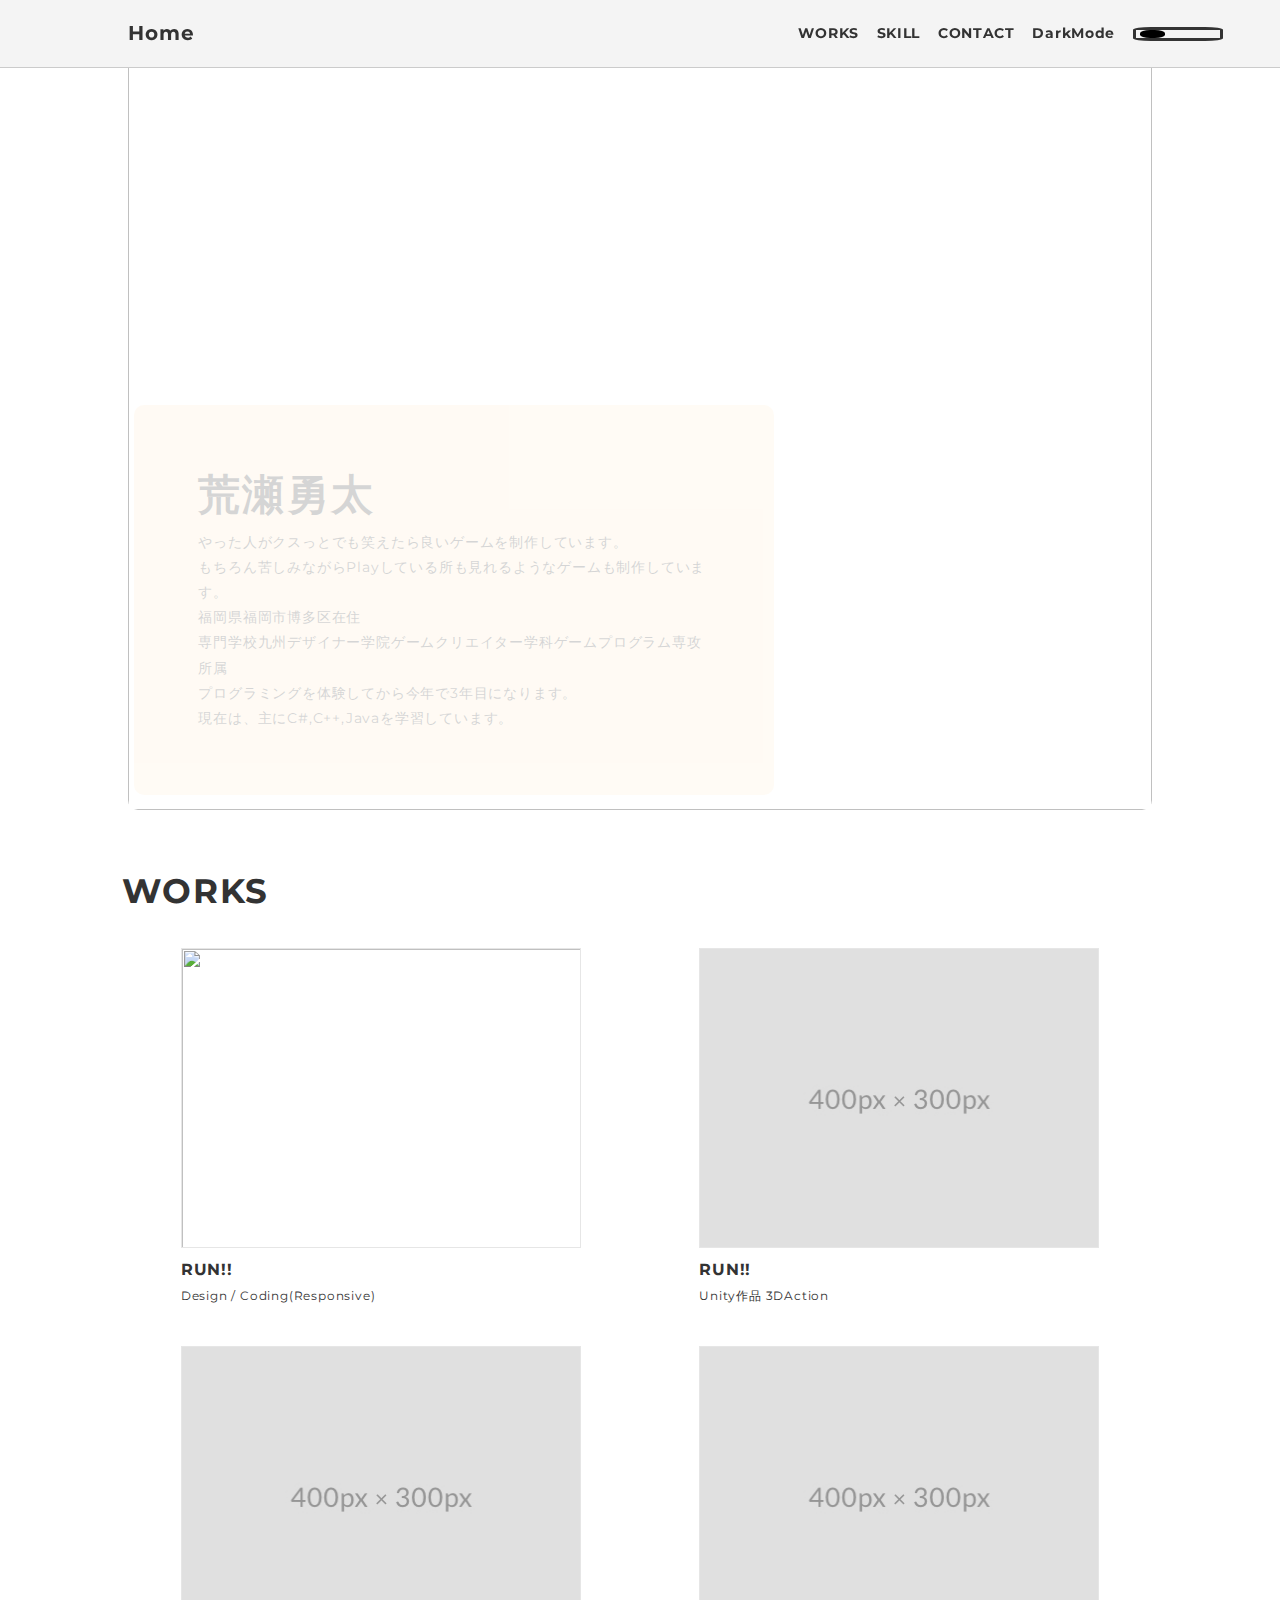
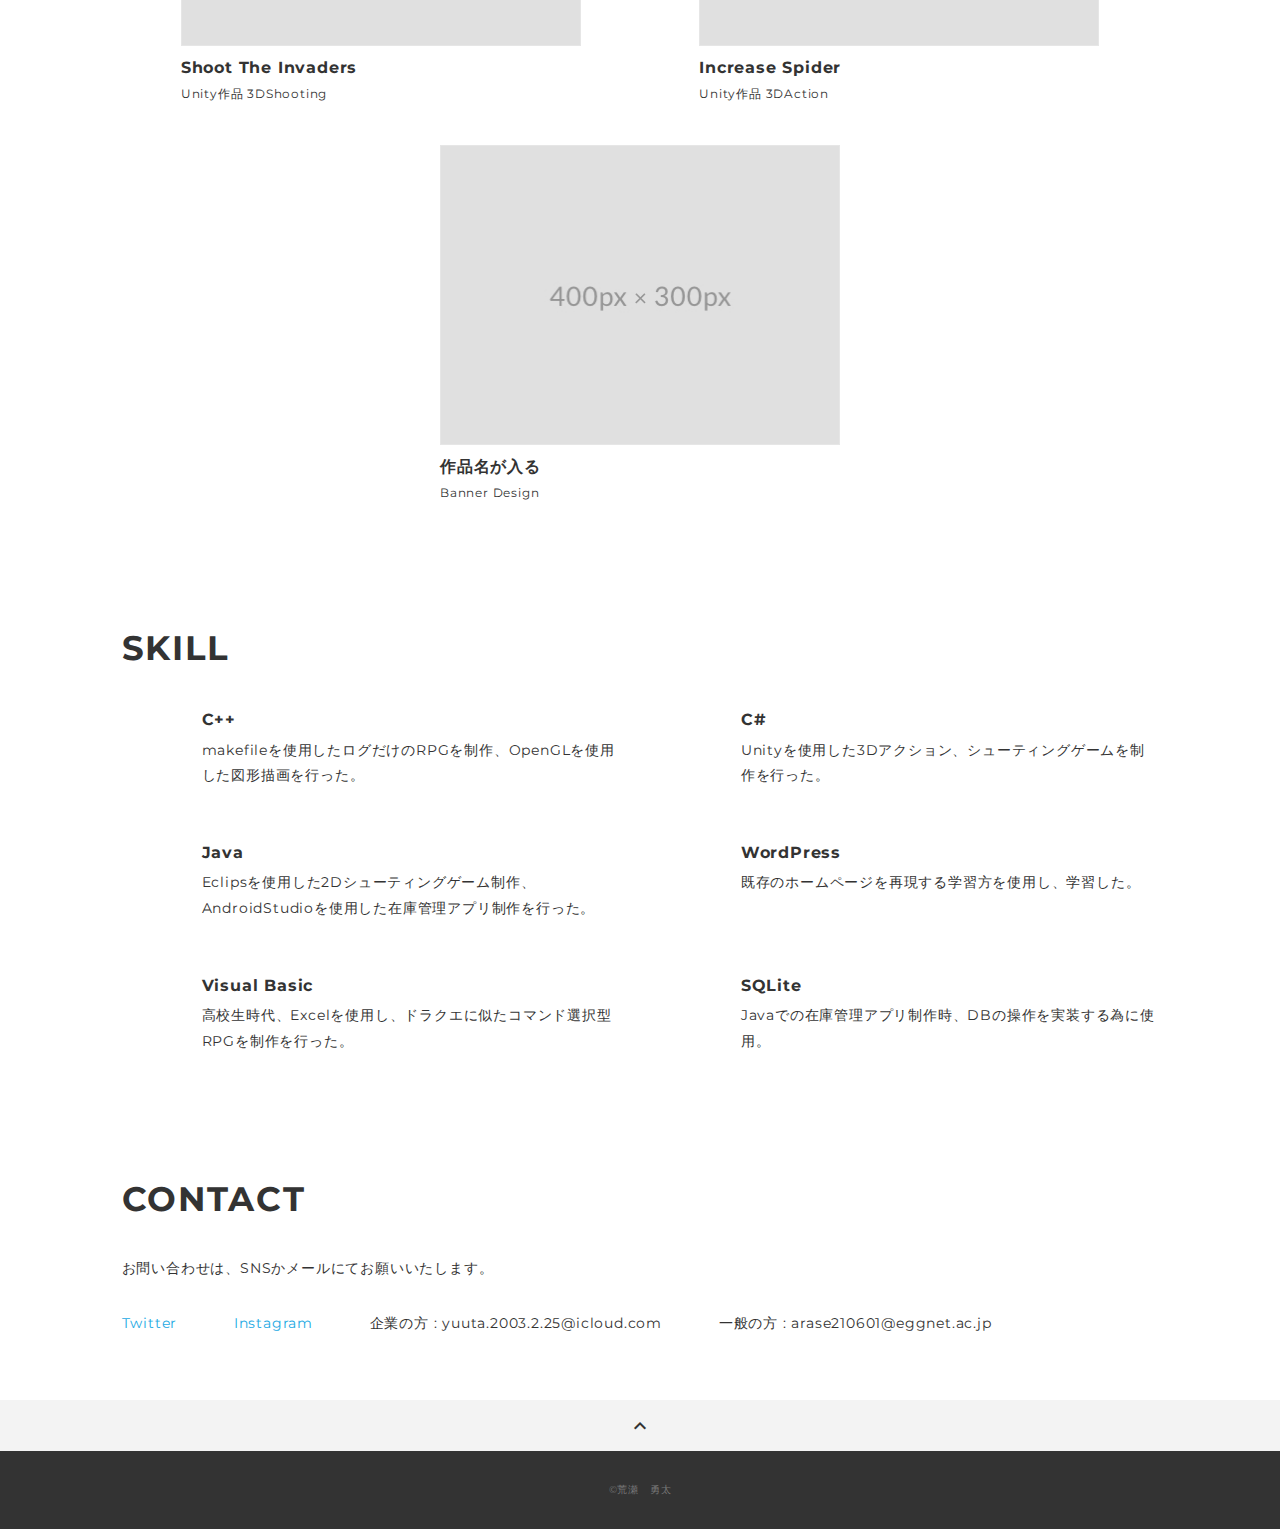
==== commit c1d5ce53: "20220425" ====
--- a/index.html
+++ b/index.html
@@ -1,5 +1,5 @@
 <!DOCTYPE html>
-<html data-theme="dark">
+<html>
 <head>
   <meta charset="utf-8">
   <meta name="viewport" content="width=device-width,initial-scale=1.0,user-scalable=no">
@@ -39,11 +39,10 @@
             <li class="header-nav-item"><a>DarkMode</a></liclass>
             <li class="header-nav-item">
               <section class="toggle-dark-mode">
-                <input type="checkbox" id="switch" />
+                <input type="checkbox" id="switch"/>
                 <label for="switch"></label>
               </section>
             </li>
-            
           </ul>
         </nav>
       </div>
--- a/css/style.css
+++ b/css/style.css
@@ -4,6 +4,7 @@
   line-height: 1.8;
   letter-spacing: .8px;
   color: #333;
+  flex-direction: column;
 }
 
 a {
@@ -32,15 +33,15 @@
 ---------------------------------*/
 .section {
   position: relative;
-  top: 66px;
-  padding: 80px 10%;
-  background-color:#ffffff;
+  top: 10%;
+  bottom: 10%;
+  padding: 5% 5%;
 }
 
 .inner {
   /* max-width: 1340px; */
-  margin: 0 auto;
-  padding: 0 40px;
+  margin: 0 0;
+  padding: 0 5%;
 }
 
 /*--------------------------------
@@ -66,25 +67,26 @@
 .header {
   position: fixed;
   top: 0;
+  left: 0;
   width: 100%;
   background-color:#f4f4f4;
   box-shadow: 0px 1px 0px #cbcbcb;
   z-index: 2;
-  padding:0% 1%;
+  padding:0% 10%;
 }
 
 .header-inner {
   display: flex;
   align-items: center;
   justify-content: space-between;
-  padding: 20px 30px;
+  padding: 2% 0;
 }
 
 .header-logo {
   font-size: 20px;
   font-weight: bold;
-  line-height: 1.2;
-  margin-right: 20px;
+  line-height: 1;
+  margin-right: 5%;
   letter-spacing: 0.05em;
 }
 
@@ -94,20 +96,19 @@
 
 .header-nav-list {
   display: flex;
-  justify-content: space-between;
   list-style: none;
 }
 
 .header-nav-item:not(:last-child) {
-  margin-right: 20px;
+  margin-right: 5%;
 }
 
 .header-nav-item a {
-  font-size: 13px;
-  font-weight: bold;
-  padding: 5px 0;
+  font-size: 14px;
+  font-weight: bold;
   letter-spacing: 0.05em;
   color: #333;
+  vertical-align: middle;
 }
 
 .header-nav-item a:hover {
@@ -118,12 +119,14 @@
  スプリットスクリーン
 ---------------------------------*/
 .split {
+  width: 100%;
+  height: 90vh;
   display: flex;
   flex-wrap: wrap;
-  padding: 0% 10%;
+  padding: 0 10%;
   justify-content: space-between;
   position: relative;
-  top: 66px;
+  top: 10%;
   background-color:#ffffff;
   
 }
@@ -150,23 +153,27 @@
   font-size: 42px;
   font-weight: bold;
   line-height: 1.2;
-  margin-bottom: 20px;
+  margin-bottom: 2%;
   letter-spacing: .05em;
 }
 
 /*--------------------------------
  Works
 ---------------------------------*/
+.works{
+  width: 100%;
+  background-color: #ffffff;
+}
+
 .works-list {
   display: flex;
   flex-wrap: wrap;
   margin-bottom: -40px;
-  background-color:#ffffff;
 }
 
 .works-item {
-  width: 31.74603%;
-  margin-right: 1.58730%;
+  margin-right: auto;
+  margin-left: auto;
   margin-bottom: 40px;
   color: #333;
 }
@@ -176,32 +183,39 @@
 }
 
 .works-item:nth-of-type(3n) {
-  margin-right: 0;
+  margin-right: auto;
 }
 
 .works-img img {
   border: 1px solid #e6e6e6;
+  width: 400px;
+  height: 300px;
 }
 
 .works-name {
+  font-size: 16px;
+  font-weight: bold;
+  margin-top: 8px;
+}
+
+.works-info {
   font-size: 12px;
-  font-weight: bold;
-  margin-top: 8px;
-}
-
-.works-info {
-  font-size: 10px;
 }
 
 /*--------------------------------
  Skill
 ---------------------------------*/
+
+.skill{
+  width: 100%;
+  background-color: #ffffff;
+}
+
 .skill-list {
   display: flex;
   flex-wrap: wrap;
   justify-content: space-between;
   margin-bottom: -50px;
-  background-color:#ffffff;
 }
 
 .skill-item {
@@ -229,19 +243,25 @@
 /*--------------------------------
  Contact
 ---------------------------------*/
+
+.contact{
+  width: 100%;
+  background-color: #ffffff;
+}
+
 .contact-item:not(:last-child) {
-  margin-right: 10px;
+  margin-right: 5%;
 }
 
 .contact-text {
-  margin-top: 10px;
+  margin-top: 10%;
 }
 /*--------------------------------
  ページトップ
 ---------------------------------*/
 .page-top {
   font-weight: bold;
-  padding: 10px;
+  padding: 1%;
   cursor: pointer;
   text-align: center;
   background-color: #f3f3f3;
@@ -268,28 +288,26 @@
  下層：Worksページ
 ---------------------------------*/
 .article {
-  padding: 80px 0;
+  padding: 5% 0;
 }
 
 .article-inner {
-  max-width: 1040px;
-  margin: 0 auto;
-  padding: 0 20px;
+  margin: 0 10%;
+  padding: 0 10%;
 }
 
 .article-title {
-  margin-bottom: 20px;
+  margin-top: 10%;
+  margin-bottom: 10%;
   text-align: center;
 }
 
 .article-img {
-  margin-bottom: 20px;
+  margin-bottom: 10%;
 }
 
 .article-body {
-  max-width: 720px;
-  margin: 0 auto;
-  margin-bottom: 80px;
+  margin-bottom: 10%;
 }
 
 .article-info-title {
@@ -297,11 +315,11 @@
 }
 
 .article-body img {
-  margin-bottom: 30px;
+  margin-bottom: 10%;
 }
 
 .article-body p {
-  margin-bottom: 30px;
+  margin-bottom: 10%;
 }
 
 .home-link {
@@ -327,21 +345,20 @@
   /* 見出し */
   .title {
     font-size: 26px;
-    margin-bottom: 20px;
   }
 
   /* レイアウト */
   .section {
-    padding: 60px 0;
+    padding: 20% 0;
   }
 
   .inner {
-    padding: 0 20px;
+    padding: 0 30%;
   }
 
   /* ヘッダー */
   .header-inner {
-    padding: 20px;
+    padding: 2% 5%;
   }
 
   .header-logo {
@@ -349,7 +366,7 @@
   }
 
   .header-nav-item:not(:last-child) {
-    margin-right: 10px;
+    margin-right: 5%;
   }
 
   .header-nav-item a {
@@ -369,9 +386,8 @@
 
   .split-img {
     width: 100%;
-    height: 67vh;
-    margin-bottom: 20px;
-    background-image: url(../img/sp_mv.jpg);
+    height: 80%;
+    margin-bottom: 10%;
   }
 
   .split-title {
@@ -389,8 +405,8 @@
 
   .works-item {
     flex: 0 0 48%;
-    margin-right: 0;
-    margin-bottom: 30px;
+    margin-right: 10%;
+    margin-bottom: 10%;
   }
 
   /* Skill */
@@ -401,7 +417,7 @@
 
   .skill-item {
     width: 100%;
-    margin-bottom: 35px;
+    margin-bottom: 10%;
   }
 
   .skill-item:last-child {
@@ -410,6 +426,6 @@
 
   /* フッター */
   .footer {
-    padding: 20px;
-  }
-}
+    padding: 5%;
+  }
+}
--- a/css/darkmode.css
+++ b/css/darkmode.css
@@ -20,17 +20,14 @@
   filter: invert(100%) hue-rotate(180deg);
 }
 
-
 :root {
-  --primary: #17b87c;
   --body: #f1f3f6;
-  --switch: #f1f3f6;
+  --switch: #000000;
   --checkbox: #000000;
   /* All colors */
 }
 
 :root[data-theme="dark"] {
-  --primary: #17b87c;
   --body: #000000;
   --switch: #000000;
   --checkbox: #f1f3f6;
@@ -41,33 +38,31 @@
   display: flex;
   justify-content: center;
   align-items: center;
-  width: 100%;
-  height: 100%;
   background-color: var(--body);
 }
 
 label {
-  position: relative;
+  position: absolute;
   display: flex;
-  width: 10vh;
-  height: 20px;
-  bottom: 25px;
-  background-color: var(--checkbox);
+  width: 90px;
+  height: 14px;
   border-radius: 30rem;
   overflow: hidden;
   cursor: pointer;
   border: solid;
-  border-radius: 10px;
+  border-radius: 20%;
+  top:25%;
 }
 
 label:after {
   position: absolute;
-  left: 8px;
+  left: 5%;
   content: "";
-  width: 30px;
-  height: 15px;
+  width: 30%;
+  height: 100%;
   background-color: var(--switch);
   border-radius: 40%;
+  vertical-align: middle;
 
   /* Choose the result */
 
@@ -77,12 +72,12 @@
 }
 
 label:active::after {
-  width: 20px;
+  width: 5%;
 }
 
 input[type="checkbox"] {
-  width: 10vh;
-  height: 20px;
+  width: 100%;
+  height: 100%;
   visibility: hidden;
 }
 
@@ -92,7 +87,8 @@
 }
 
 .toggle-dark-mode {
-  width: 10vh;
-  height: 20px;
+  width: 90px;
+  height: 100%;
+  position: relative;
 }
 
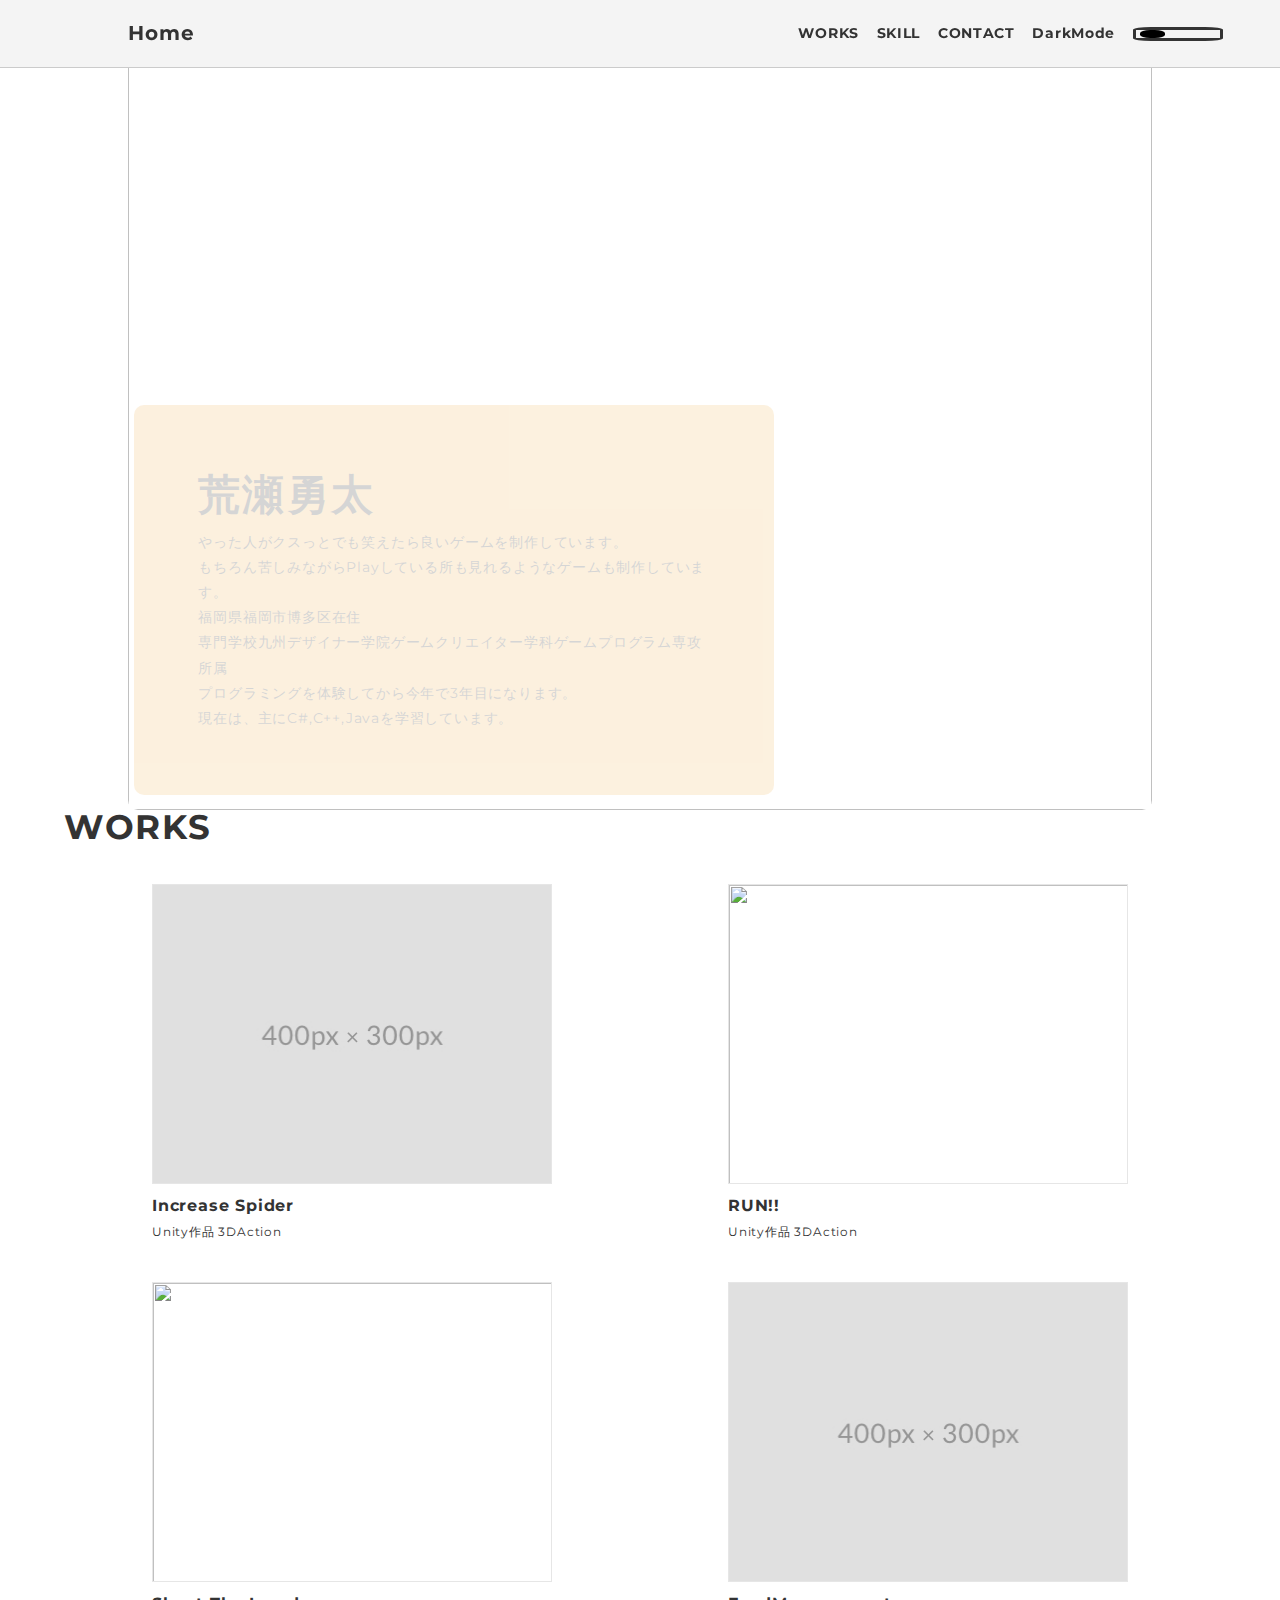
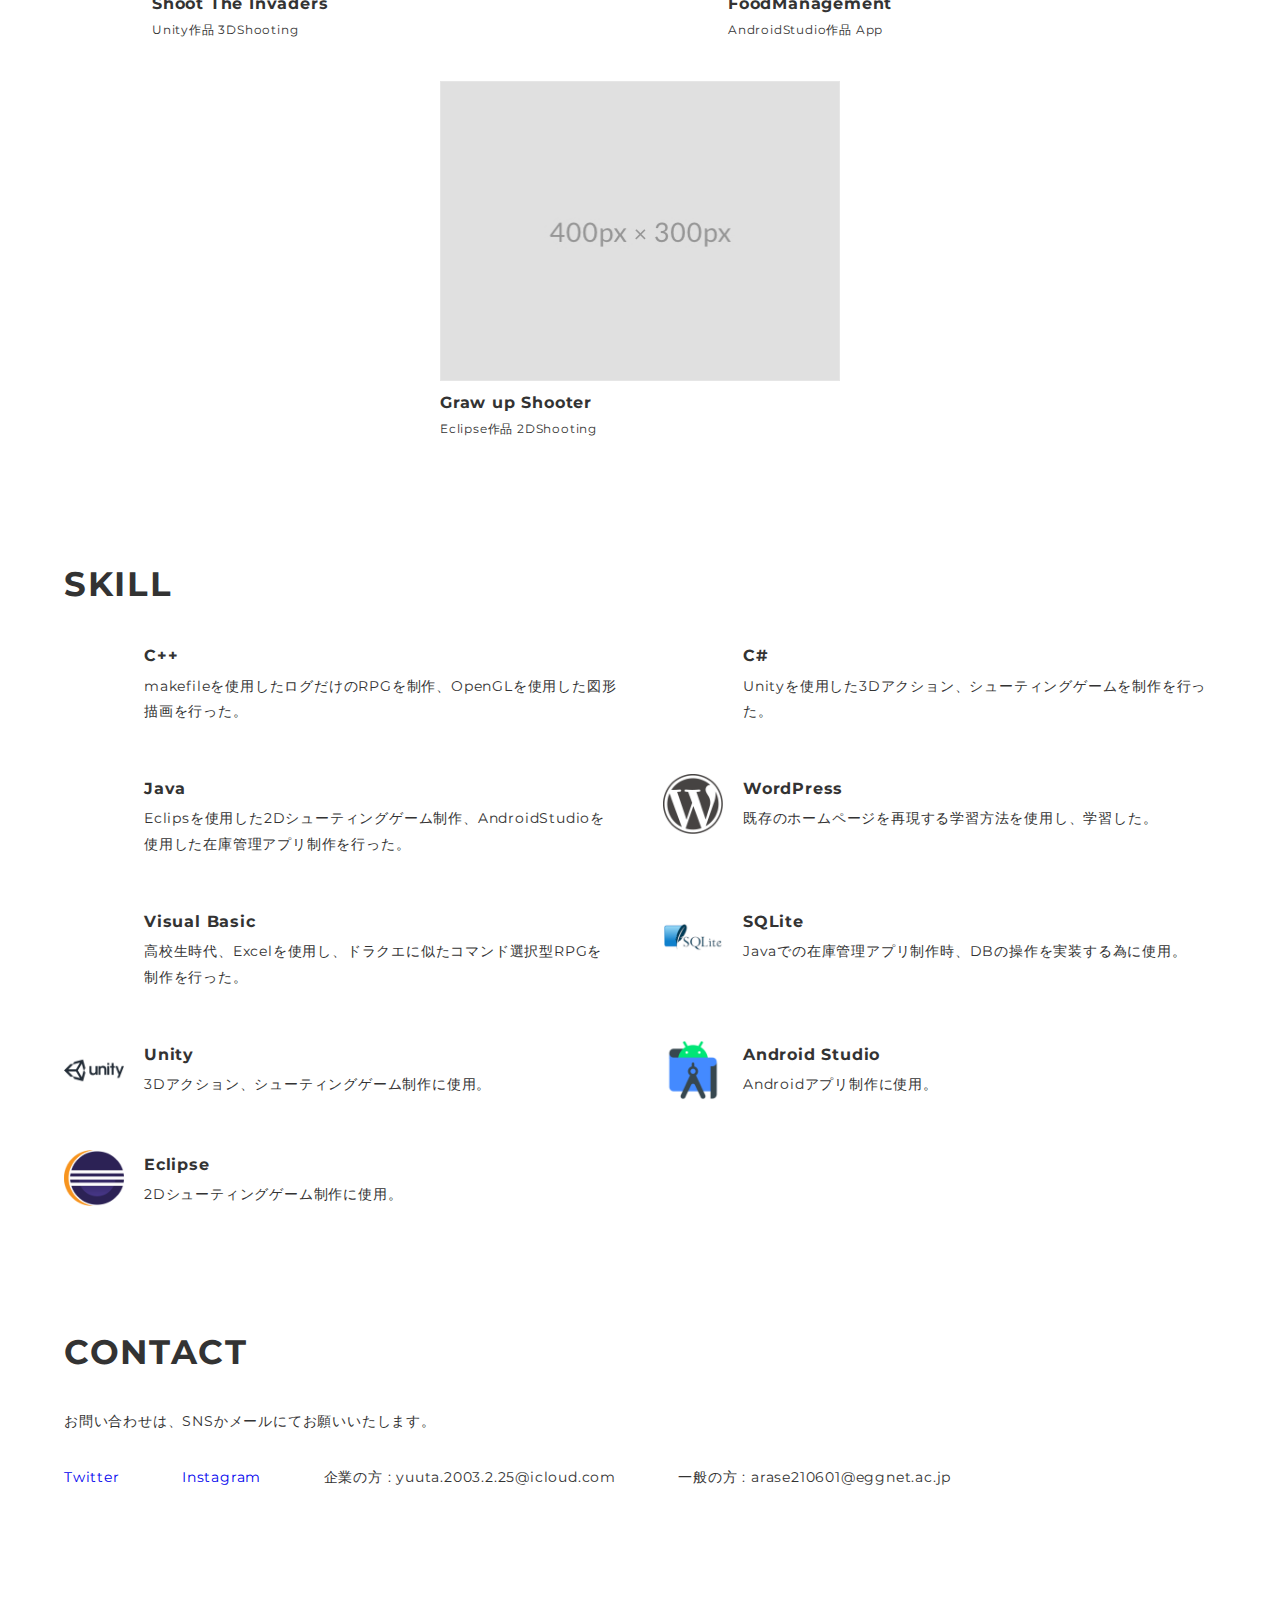
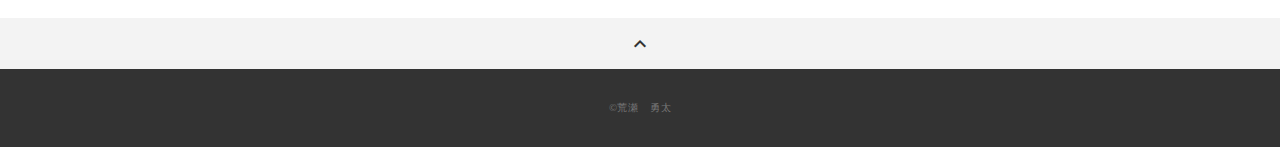
==== commit b9e33bc8: "20220426" ====
--- a/index.html
+++ b/index.html
@@ -52,7 +52,7 @@
     <main class="content">
 
       <!-- split -->
-      <div class="split">
+      <div class="split section">
         <div class="split-body">
           <p class="split-title">荒瀬勇太</p>
           <p class="split-text">
@@ -83,30 +83,30 @@
         <div class="inner">
           <h2 class="title">WORKS</h2>
           <div class="works-list">
-            <a class="works-item" href="https://yutaarase.github.io/uniry_run/">
-              <p class="works-img"><img src="img/test2.png" alt="" /></p>
-              <p class="works-name">RUN!!</p>
-              <p class="works-info">Design / Coding(Responsive)</p>
-            </a>
-            <a class="works-item" href="works-run.html">
-              <p class="works-img"><img src="img/works-dummy-thumb.jpg" alt="" /></p>
-              <p class="works-name">RUN!!</p>
-              <p class="works-info">Unity作品 3DAction</p>
-            </a>
-            <a class="works-item" href="works-shoottheinvaders.html">
-              <p class="works-img"><img src="img/works-dummy-thumb.jpg" alt="" /></p>
-              <p class="works-name">Shoot The Invaders</p>
-              <p class="works-info">Unity作品 3DShooting</p>
-            </a>
             <a class="works-item" href="works-increasespider.html">
               <p class="works-img"><img src="img/works-dummy-thumb.jpg" alt="" /></p>
               <p class="works-name">Increase Spider</p>
               <p class="works-info">Unity作品 3DAction</p>
             </a>
-            <a class="works-item" href="works-template.html">
+            <a class="works-item" href="works-run.html">
+              <p class="works-img"><img src="img/work_run.png" alt="" /></p>
+              <p class="works-name">RUN!!</p>
+              <p class="works-info">Unity作品 3DAction</p>
+            </a>
+            <a class="works-item" href="works-shoottheinvaders.html">
+              <p class="works-img"><img src="img/work_shoottheinvaders.png" alt="" /></p>
+              <p class="works-name">Shoot The Invaders</p>
+              <p class="works-info">Unity作品 3DShooting</p>
+            </a>
+            <a class="works-item" href="works-foodmanagement.html">
               <p class="works-img"><img src="img/works-dummy-thumb.jpg" alt="" /></p>
-              <p class="works-name">作品名が入る</p>
-              <p class="works-info">Banner Design</p>
+              <p class="works-name">FoodManagement</p>
+              <p class="works-info">AndroidStudio作品 App</p>
+            </a>
+            <a class="works-item" href="works-grawupshooter.html">
+              <p class="works-img"><img src="img/works-dummy-thumb.jpg" alt="" /></p>
+              <p class="works-name">Graw up Shooter</p>
+              <p class="works-info">Eclipse作品 2DShooting</p>
             </a>
           </div>
         </div>
@@ -147,7 +147,7 @@
               <div class="skill-body">
                   <h3 class="skill-name">WordPress</h3>
                 <p class="skill-text">
-                  既存のホームページを再現する学習方を使用し、学習した。</p>
+                  既存のホームページを再現する学習方法を使用し、学習した。</p>
               </div>
             </div>
             <div class="skill-item">
@@ -164,6 +164,30 @@
                 <h3 class="skill-name">SQLite</h3>
                 <p class="skill-text">
                   Javaでの在庫管理アプリ制作時、DBの操作を実装する為に使用。</p>
+              </div>
+            </div>
+            <div class="skill-item">
+              <p class="skill-img"><img src="img/icon/unity.png" alt=""></p>
+              <div class="skill-body">
+                <h3 class="skill-name">Unity</h3>
+                <p class="skill-text">
+                  3Dアクション、シューティングゲーム制作に使用。</p>
+              </div>
+            </div>
+            <div class="skill-item">
+              <p class="skill-img"><img src="img/icon/androidstudio.png" alt=""></p>
+              <div class="skill-body">
+                <h3 class="skill-name">Android Studio</h3>
+                <p class="skill-text">
+                  Androidアプリ制作に使用。</p>
+              </div>
+            </div>
+            <div class="skill-item">
+              <p class="skill-img"><img src="img/icon/eclipse.png" alt=""></p>
+              <div class="skill-body">
+                <h3 class="skill-name">Eclipse</h3>
+                <p class="skill-text">
+                  2Dシューティングゲーム制作に使用。</p>
               </div>
             </div>
           </div>
--- a/css/style.css
+++ b/css/style.css
@@ -10,7 +10,6 @@
 a {
   transition: opacity .3s;
   text-decoration: none;
-  color: #1ca9e3;
 }
 
 img {
@@ -35,7 +34,7 @@
   position: relative;
   top: 10%;
   bottom: 10%;
-  padding: 5% 5%;
+  padding-bottom: 10%;
 }
 
 .inner {
@@ -128,14 +127,13 @@
   position: relative;
   top: 10%;
   background-color:#ffffff;
-  
 }
 
 .split-body {
   width: 50%;
   top: 50%;
   left: 10.5%;
-  background-color: blanchedalmond;
+  background-color: rgb(242, 184, 97);
   position: absolute;
   border-radius: 10px;
   padding-right: 3%;
@@ -288,25 +286,45 @@
  下層：Worksページ
 ---------------------------------*/
 .article {
-  padding: 5% 0;
+  background-color: #ffffff;
 }
 
 .article-inner {
-  margin: 0 10%;
-  padding: 0 10%;
+  margin: 0 0;
+  
 }
 
 .article-title {
-  margin-top: 10%;
+  font-size: 40px;
+  text-align: center;
+  padding-top: 15vh;
+  padding-bottom: 5vh;
+  height: auto;
+  
+}
+
+.article-displayspace{
+  width: 60%;
+  margin: 0 auto;
   margin-bottom: 10%;
-  text-align: center;
-}
-
-.article-img {
-  margin-bottom: 10%;
+}
+
+.article-display{
+  position: relative;
+  width: 100%;
+  padding-top: 56.25%;
+}
+
+.article-movie{
+  position: absolute;
+  top: 0;
+  left: 0;
+  width: 100%;
+  height: 100%;
 }
 
 .article-body {
+  margin: 0 20%;
   margin-bottom: 10%;
 }
 
@@ -318,8 +336,12 @@
   margin-bottom: 10%;
 }
 
-.article-body p {
+.article-body p{
   margin-bottom: 10%;
+}
+
+.article-br{
+  margin-bottom: 10%
 }
 
 .home-link {
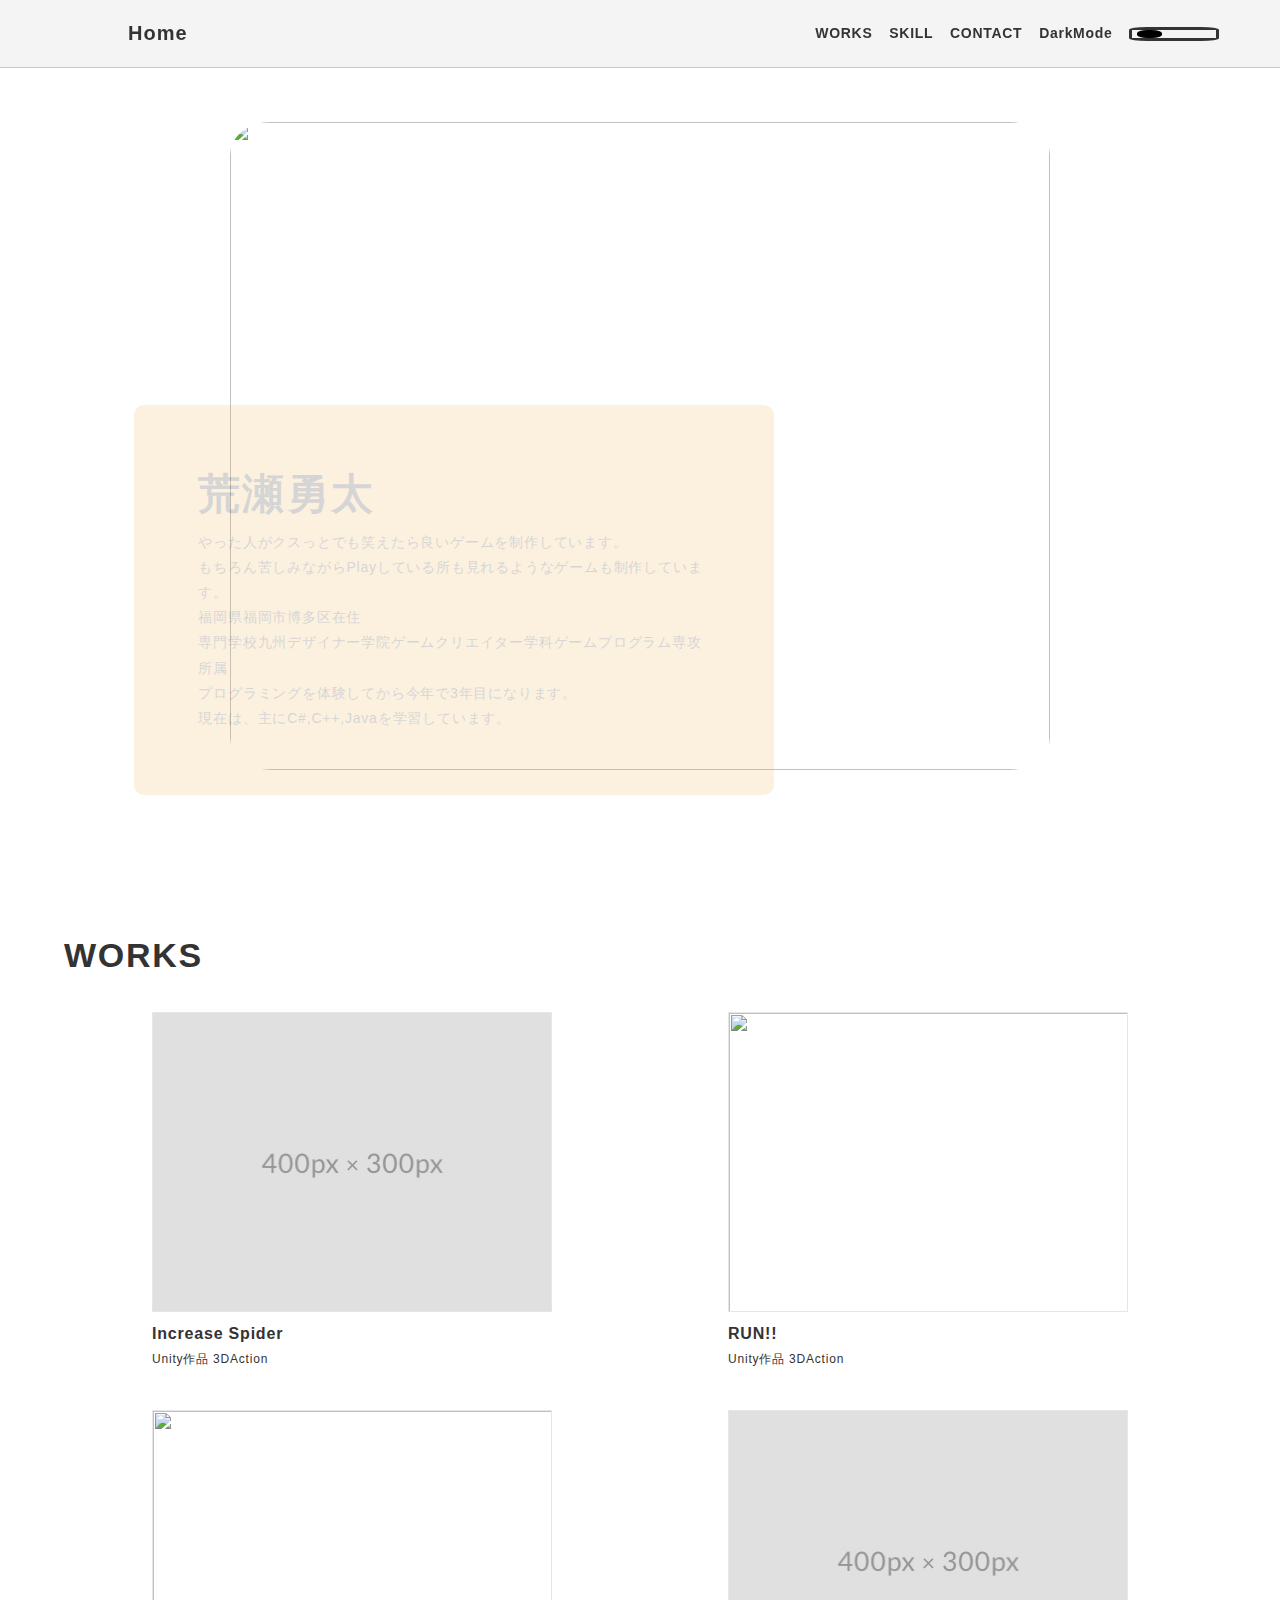
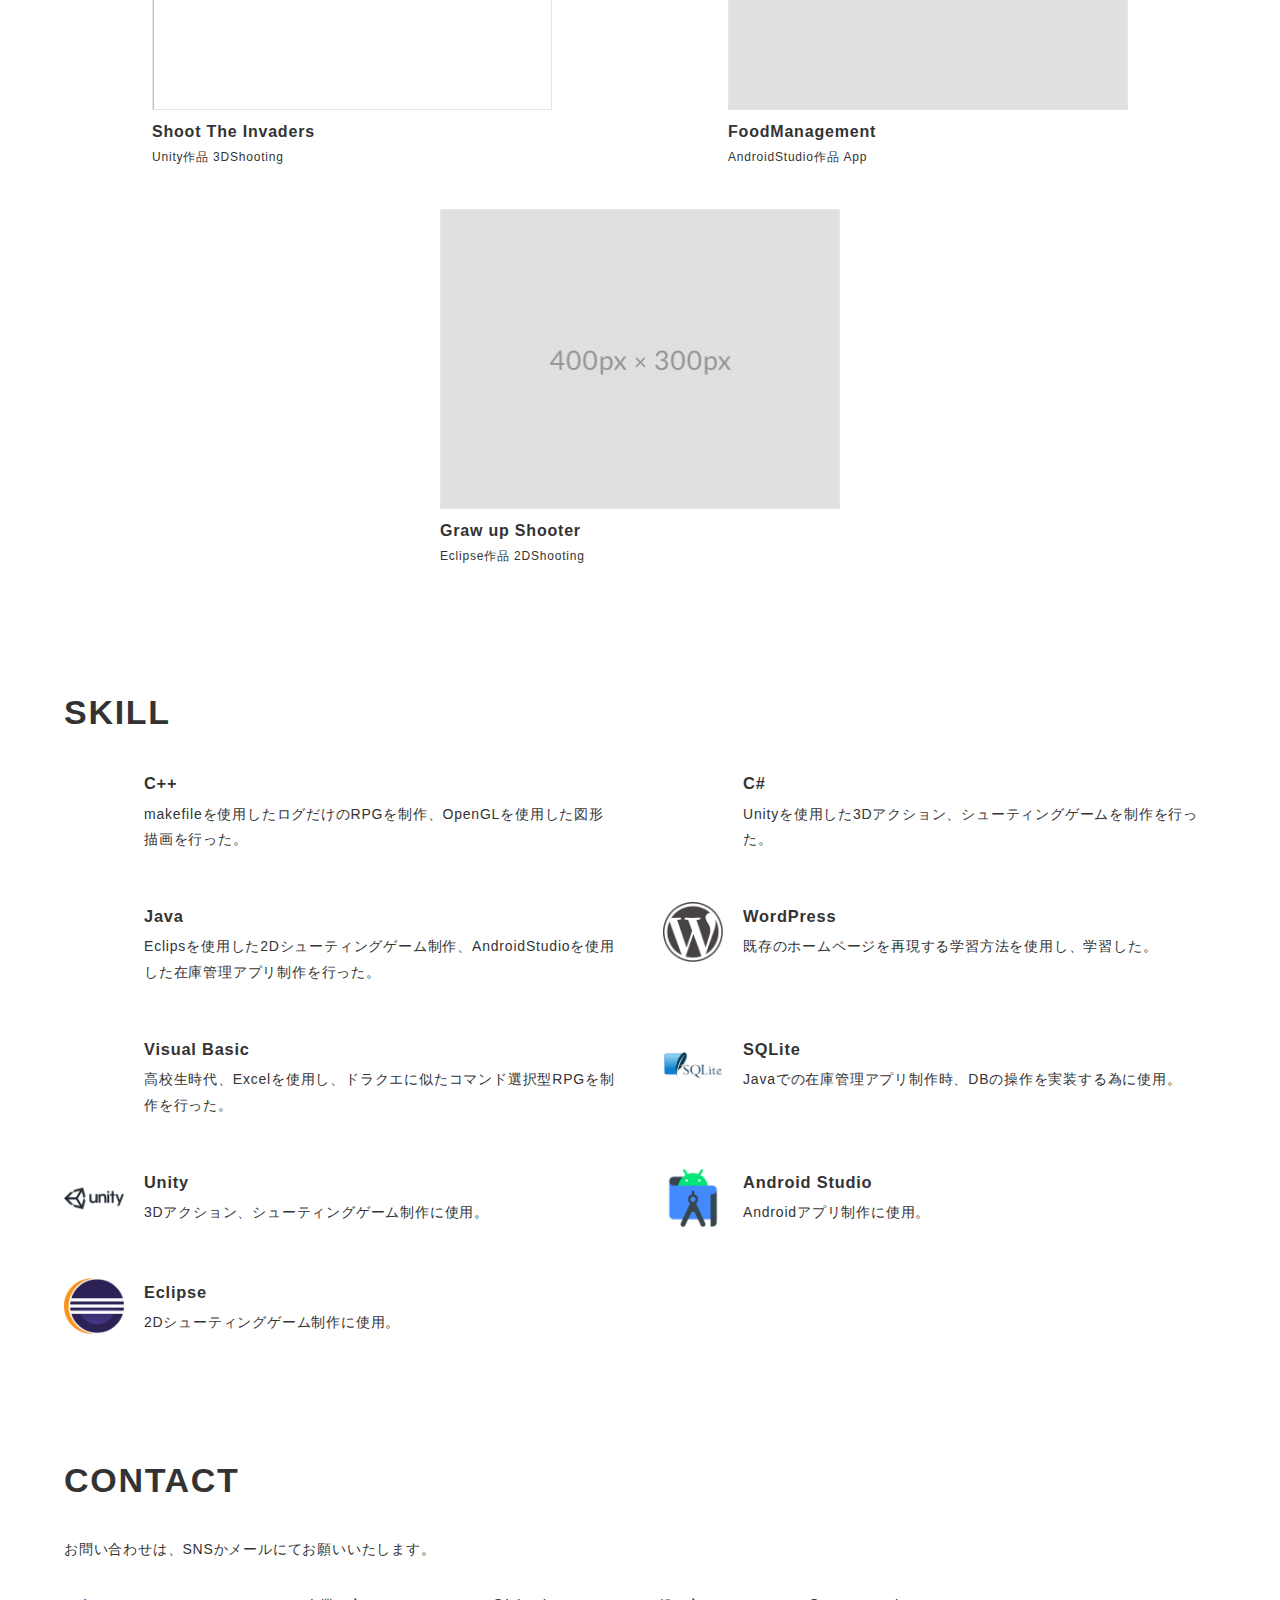
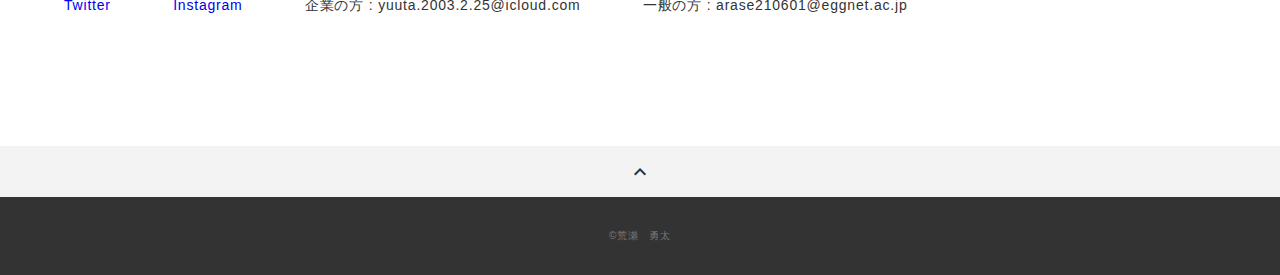
==== commit a763f25c: "20220427" ====
--- a/index.html
+++ b/index.html
@@ -49,7 +49,7 @@
     </header>
     <!-- /header -->
 
-    <main class="content">
+    <main>
 
       <!-- split -->
       <div class="split section">
--- a/css/style.css
+++ b/css/style.css
@@ -161,6 +161,7 @@
 .works{
   width: 100%;
   background-color: #ffffff;
+  padding-top: 10%;
 }
 
 .works-list {
@@ -346,108 +347,4 @@
 
 .home-link {
   text-align: center;
-}
-
-/*media Queries 767
-----------------------------------------------------*/
-@media screen and (max-width: 767px) {
-  body {
-    font-size: 13px;
-    line-height: 1.7;
-  }
-
-  .pc-only {
-    display: none;
-  }
-
-  .sp-only {
-    display: block;
-  }
-
-  /* 見出し */
-  .title {
-    font-size: 26px;
-  }
-
-  /* レイアウト */
-  .section {
-    padding: 20% 0;
-  }
-
-  .inner {
-    padding: 0 30%;
-  }
-
-  /* ヘッダー */
-  .header-inner {
-    padding: 2% 5%;
-  }
-
-  .header-logo {
-    font-size: 16px;
-  }
-
-  .header-nav-item:not(:last-child) {
-    margin-right: 5%;
-  }
-
-  .header-nav-item a {
-    font-size: 11px;
-  }
-
-  /* スプリットスクリーン */
-  .split {
-    flex-direction: column-reverse;
-  }
-
-  .split-body {
-    width: 100%;
-    padding-right: 3%;
-    padding-left: 8%;
-  }
-
-  .split-img {
-    width: 100%;
-    height: 80%;
-    margin-bottom: 10%;
-  }
-
-  .split-title {
-    font-size: 32px;
-  }
-
-  /* Works */
-  .works-name {
-    font-size: 10px;
-  }
-
-  .works-list {
-    justify-content: space-between;
-  }
-
-  .works-item {
-    flex: 0 0 48%;
-    margin-right: 10%;
-    margin-bottom: 10%;
-  }
-
-  /* Skill */
-  .skill-list {
-    display: block;
-    margin-bottom: 0;
-  }
-
-  .skill-item {
-    width: 100%;
-    margin-bottom: 10%;
-  }
-
-  .skill-item:last-child {
-    margin-bottom: 0;
-  }
-
-  /* フッター */
-  .footer {
-    padding: 5%;
-  }
-}
+}--- a/css/slider.css
+++ b/css/slider.css
@@ -1,20 +1,18 @@
 .slider{
-	width: 100%;
-	height: 90vh;
+	width: 80%;
+	height: 80%;
 	margin:0 auto;
 	position:relative;
+	top: 15%;
 }
 .slider ul{
-	margin:0;
-	padding:0;
 	list-style:none;
 }
+
 .slider ul li{
 	width:100%;
-	height:90vh;
+	height:100%;
 	position:absolute;
-	top:0;
-	left:0;
 	animation-iteration-count:infinite;
 	animation-duration:24s;
 }
@@ -22,7 +20,7 @@
 .sliderimage{
 	width: 100%;
 	height: 100%;
-	border-radius: 10px;
+	border-radius: 5%;
 }
 
 .slider ul li:nth-child(1){
@@ -57,4 +55,30 @@
 	100%{
 		opacity:0;
 	}	
-}+}
+
+* {
+	-webkit-box-sizing: border-box;
+	box-sizing: border-box;
+  }
+  
+  body { font-family: sans-serif; }
+  
+  .gallery {
+	background: #EEE;
+	margin-bottom: 10%;
+  }
+  
+  .gallery-cell {
+	width: 80vh;
+	height: 60vh;
+	margin-right: 50%;
+	text-align: center;
+	background: #8C8;
+	counter-increment: gallery-cell;
+  }
+
+  .gallery-img{
+	  width: auto;
+	  height: 100%;
+  }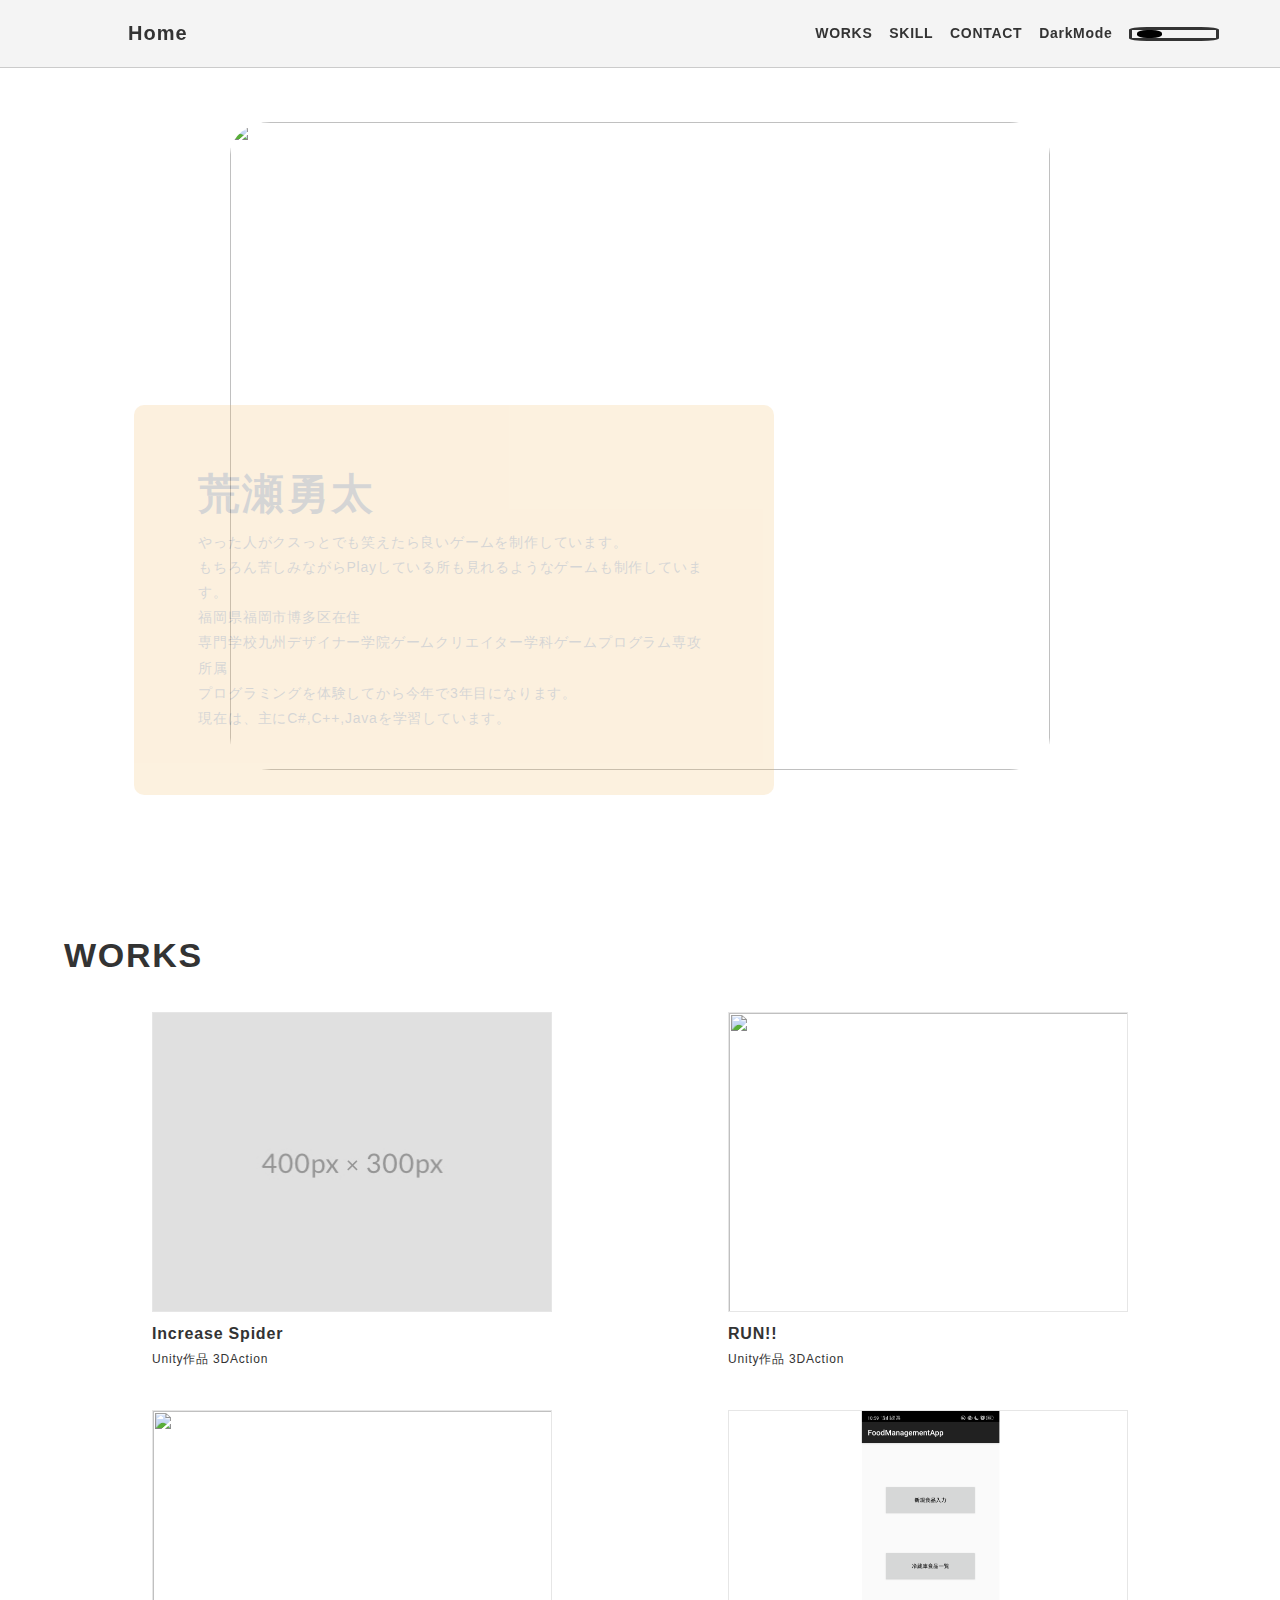
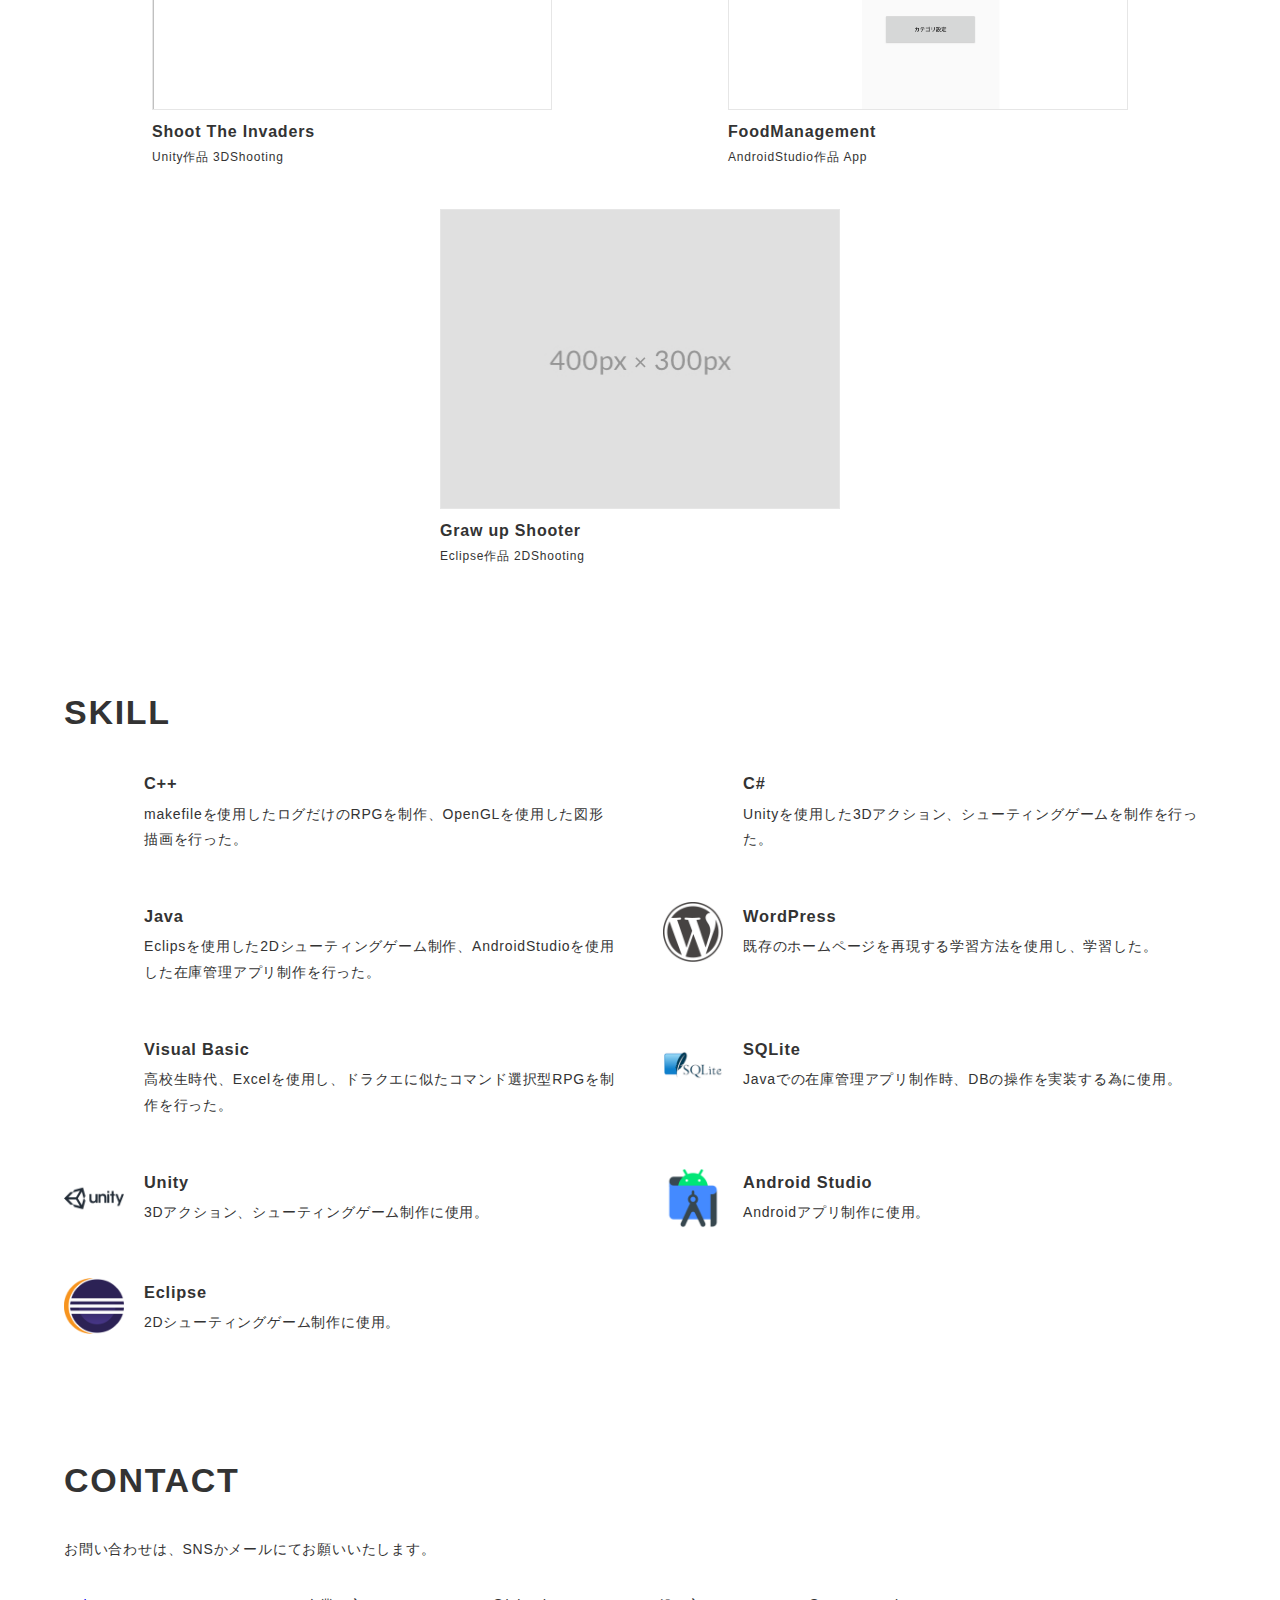
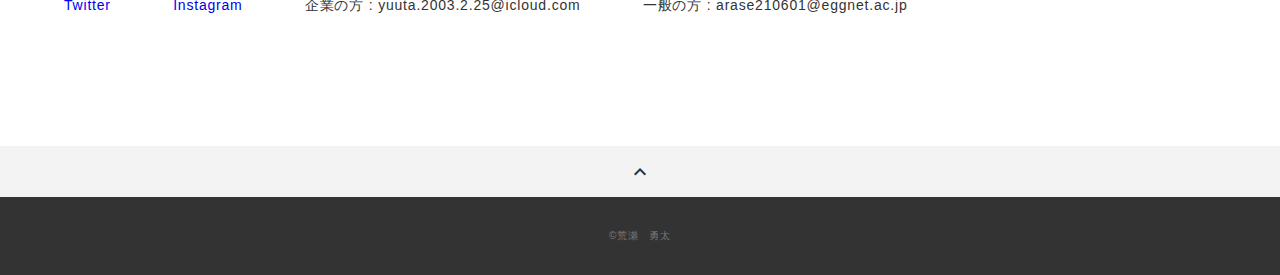
==== commit a177c29f: "20220428" ====
--- a/index.html
+++ b/index.html
@@ -68,9 +68,9 @@
           <!-- slider -->
           <div class="slider">
             <ul>
-              <li><img class="sliderimage" src="img/slide_1.png" ></li>
-              <li><img class="sliderimage" src="img/slide_2.png" ></li>
-              <li><img class="sliderimage" src="img/slide_3.png" ></li>
+              <li><img class="sliderimage" src="img/work_run.png"></li>
+              <li><img class="sliderimage" src="img/work_shoottheinvaders.png"></li>
+              <li><img class="sliderimage" src="img/android-slide_1.png"></li>
             </ul>
           </div>
           <!-- slider --> 
@@ -99,7 +99,7 @@
               <p class="works-info">Unity作品 3DShooting</p>
             </a>
             <a class="works-item" href="works-foodmanagement.html">
-              <p class="works-img"><img src="img/works-dummy-thumb.jpg" alt="" /></p>
+              <p class="works-img"><img src="img/android-slide_1.png" alt="" /></p>
               <p class="works-name">FoodManagement</p>
               <p class="works-info">AndroidStudio作品 App</p>
             </a>
--- a/css/style.css
+++ b/css/style.css
@@ -345,6 +345,10 @@
   margin-bottom: 10%
 }
 
+.article-list{
+  margin-left: 5%;
+}
+
 .home-link {
   text-align: center;
 }--- a/css/slider.css
+++ b/css/slider.css
@@ -12,9 +12,9 @@
 .slider ul li{
 	width:100%;
 	height:100%;
-	position:absolute;
 	animation-iteration-count:infinite;
 	animation-duration:24s;
+	position:absolute;
 }
 
 .sliderimage{
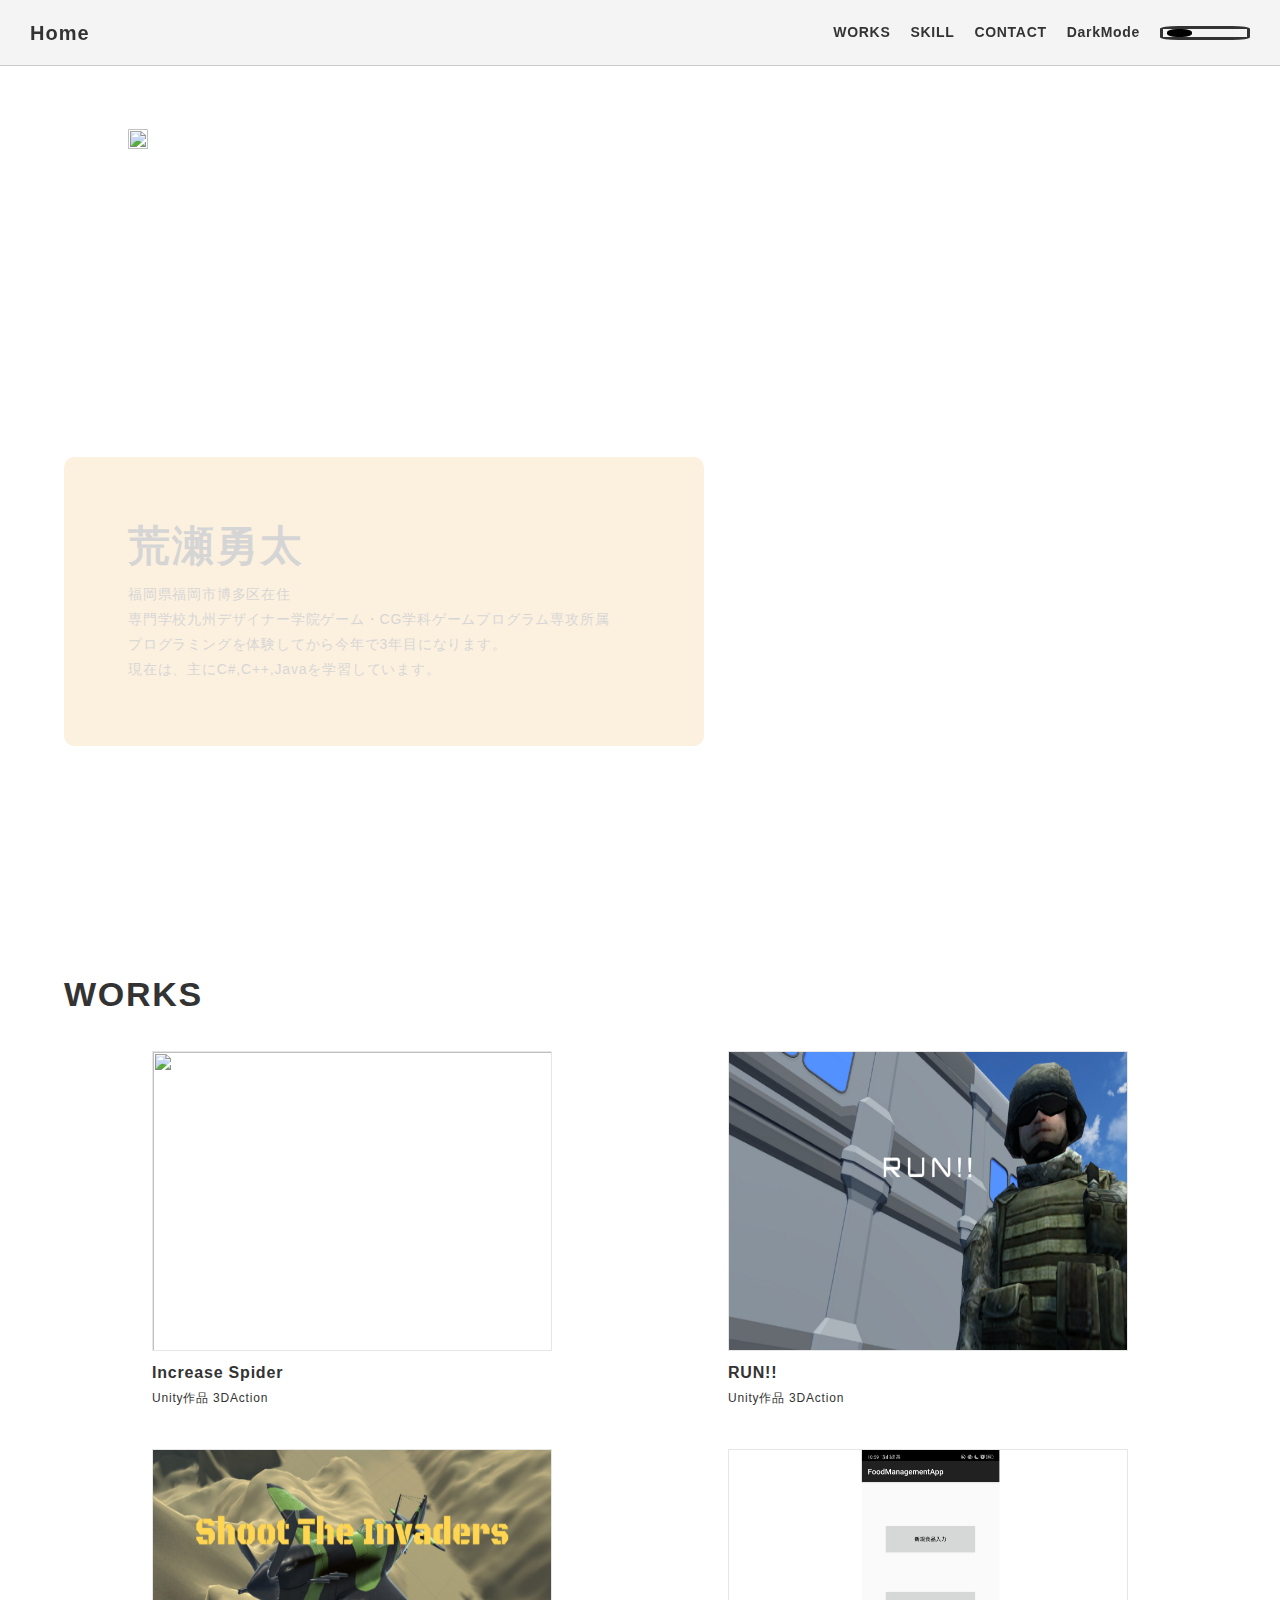
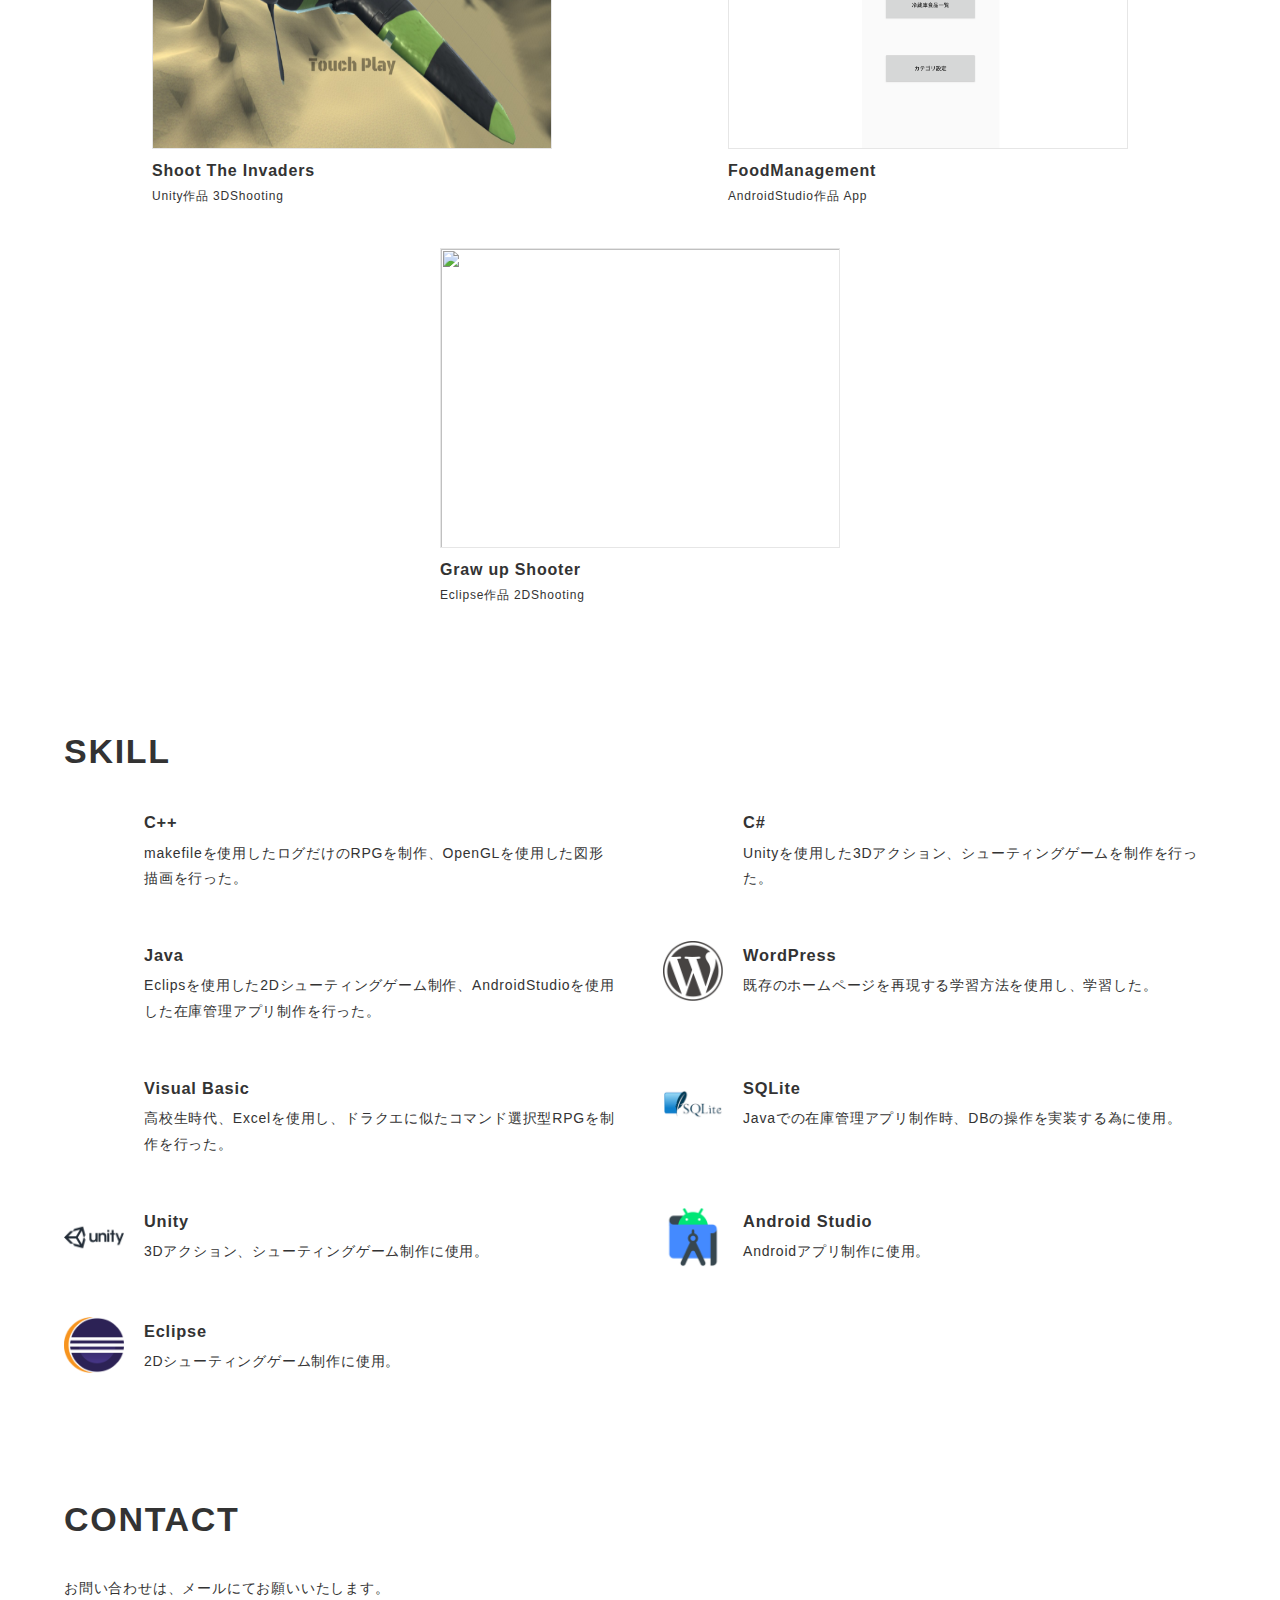
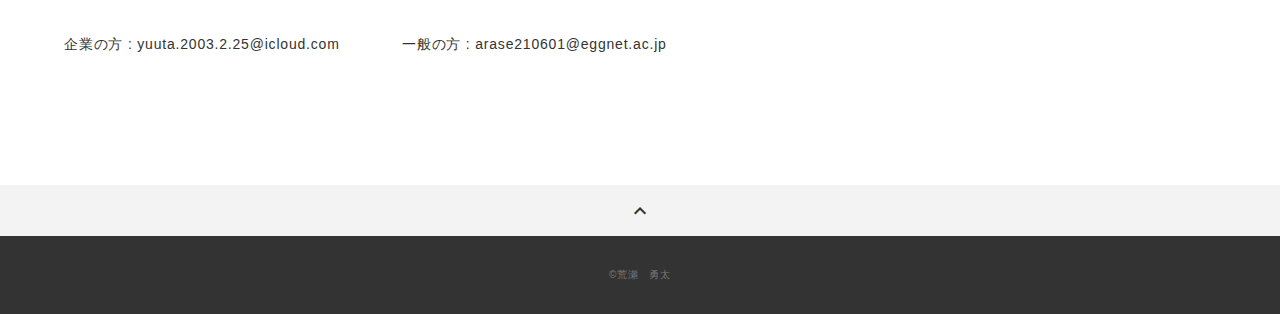
==== commit 620ce68d: "20220926" ====
--- a/index.html
+++ b/index.html
@@ -52,28 +52,26 @@
     <main>
 
       <!-- split -->
-      <div class="split section">
+      <div class="split">
         <div class="split-body">
           <p class="split-title">荒瀬勇太</p>
           <p class="split-text">
-              やった人がクスっとでも笑えたら良いゲームを制作しています。<br>
-              もちろん苦しみながらPlayしている所も見れるようなゲームも制作しています。<br>
               福岡県福岡市博多区在住<br>
-              専門学校九州デザイナー学院ゲームクリエイター学科ゲームプログラム専攻所属<br>
+              専門学校九州デザイナー学院ゲーム・CG学科ゲームプログラム専攻所属<br>
               プログラミングを体験してから今年で3年目になります。<br>
               現在は、主にC#,C++,Javaを学習しています。<br>
           </p>
         </div>
 
-          <!-- slider -->
-          <div class="slider">
-            <ul>
-              <li><img class="sliderimage" src="img/work_run.png"></li>
-              <li><img class="sliderimage" src="img/work_shoottheinvaders.png"></li>
-              <li><img class="sliderimage" src="img/android-slide_1.png"></li>
-            </ul>
-          </div>
-          <!-- slider --> 
+        <!-- slider -->
+        <div class="slider">
+          <ul>
+            <li><img class="sliderimage" src="img/work_increasespider.png"></li>
+            <li><img class="sliderimage" src="img/work_run.png"></li>
+            <li><img class="sliderimage" src="img/work_shoottheinvaders.png"></li>
+          </ul>
+        </div>
+        <!-- slider --> 
 
       </div> 
       <!-- /split -->
@@ -84,7 +82,7 @@
           <h2 class="title">WORKS</h2>
           <div class="works-list">
             <a class="works-item" href="works-increasespider.html">
-              <p class="works-img"><img src="img/works-dummy-thumb.jpg" alt="" /></p>
+              <p class="works-img"><img src="img/work_increasespider.png" alt="" /></p>
               <p class="works-name">Increase Spider</p>
               <p class="works-info">Unity作品 3DAction</p>
             </a>
@@ -104,7 +102,7 @@
               <p class="works-info">AndroidStudio作品 App</p>
             </a>
             <a class="works-item" href="works-grawupshooter.html">
-              <p class="works-img"><img src="img/works-dummy-thumb.jpg" alt="" /></p>
+              <p class="works-img"><img src="img/work_growupshooter.png" alt="" /></p>
               <p class="works-name">Graw up Shooter</p>
               <p class="works-info">Eclipse作品 2DShooting</p>
             </a>
@@ -119,7 +117,9 @@
           <h2 class="title">SKILL</h2>
           <div class="skill-list">
             <div class="skill-item">
-              <p class="skill-img"><img src="img/icon/c-plusplus.png" alt=""></p>
+              <a href="https://docs.microsoft.com/ja-jp/cpp/cpp/?view=msvc-170" target="_blank" rel="noopener">
+                <p class="skill-img"><img src="img/icon/c-plusplus.png" alt=""></p>
+              </a>
               <div class="skill-body">
                   <h3 class="skill-name">C++</h3>
                 <p class="skill-text">
@@ -127,7 +127,9 @@
               </div>
             </div>
             <div class="skill-item">
-              <p class="skill-img"><img src="img/icon/c-sharp.png" alt=""></p>
+              <a href="https://docs.microsoft.com/ja-JP/dotnet/csharp/" target="_blank" rel="noopener">
+                <p class="skill-img"><img src="img/icon/c-sharp.png" alt=""></p>
+              </a>
               <div class="skill-body">
                 <h3 class="skill-name">C#</h3>
                 <p class="skill-text">
@@ -135,7 +137,9 @@
               </div>
             </div>
             <div class="skill-item">
-              <p class="skill-img"><img src="img/icon/java.png" alt=""></p>
+              <a href="https://www.oracle.com/jp/java/" target="_blank" rel="noopener">
+                <p class="skill-img"><img src="img/icon/java.png" alt=""></p>
+              </a>
               <div class="skill-body">
                 <h3 class="skill-name">Java</h3>
                 <p class="skill-text">
@@ -143,7 +147,9 @@
               </div>
             </div>
             <div class="skill-item">
-              <p class="skill-img"><img src="img/icon/wordpress.png" alt=""></p>
+              <a href="https://wordpress.org/" target="_blank" rel="noopener">
+                <p class="skill-img"><img src="img/icon/wordpress.png" alt=""></p>
+              </a>
               <div class="skill-body">
                   <h3 class="skill-name">WordPress</h3>
                 <p class="skill-text">
@@ -151,7 +157,9 @@
               </div>
             </div>
             <div class="skill-item">
-              <p class="skill-img"><img src="img/icon/vb.png" alt=""></p>
+              <a href="https://docs.microsoft.com/ja-JP/dotnet/visual-basic/" target="_blank" rel="noopener">
+                <p class="skill-img"><img src="img/icon/vb.png" alt=""></p>
+              </a>
               <div class="skill-body">
                   <h3 class="skill-name">Visual Basic</h3>
                   <p class="skill-text">
@@ -159,7 +167,9 @@
               </div>
             </div>
             <div class="skill-item">
-              <p class="skill-img"><img src="img/icon/sqlite.png" alt=""></p>
+              <a href="https://www.sqlite.org/index.html" target="_blank" rel="noopener">
+                <p class="skill-img"><img src="img/icon/sqlite.png" alt=""></p>
+              </a>
               <div class="skill-body">
                 <h3 class="skill-name">SQLite</h3>
                 <p class="skill-text">
@@ -167,7 +177,9 @@
               </div>
             </div>
             <div class="skill-item">
-              <p class="skill-img"><img src="img/icon/unity.png" alt=""></p>
+              <a href="https://unity.com/ja" target="_blank" rel="noopener">
+                <p class="skill-img"><img src="img/icon/unity.png" alt=""></p>
+              </a>
               <div class="skill-body">
                 <h3 class="skill-name">Unity</h3>
                 <p class="skill-text">
@@ -175,7 +187,9 @@
               </div>
             </div>
             <div class="skill-item">
-              <p class="skill-img"><img src="img/icon/androidstudio.png" alt=""></p>
+              <a href="https://developer.android.com/studio?hl=ja" target="_blank" rel="noopener">
+                <p class="skill-img"><img src="img/icon/androidstudio.png" alt=""></p>
+              </a>
               <div class="skill-body">
                 <h3 class="skill-name">Android Studio</h3>
                 <p class="skill-text">
@@ -183,7 +197,9 @@
               </div>
             </div>
             <div class="skill-item">
-              <p class="skill-img"><img src="img/icon/eclipse.png" alt=""></p>
+              <a href="https://www.eclipse.org/" target="_blank" rel="noopener">
+                <p class="skill-img"><img src="img/icon/eclipse.png" alt=""></p>
+              </a>
               <div class="skill-body">
                 <h3 class="skill-name">Eclipse</h3>
                 <p class="skill-text">
@@ -200,11 +216,9 @@
         <div class="inner">
           <h2 class="title">CONTACT</h2>
           <p class="lead">
-            お問い合わせは、<br class="sp-only">SNSかメールにてお願いいたします。
+            お問い合わせは、<br class="sp-only">メールにてお願いいたします。
           </p>
           <div class="contact-list">
-            <a class="contact-item" href="https://twitter.com/" target="_blank" rel="noopener">Twitter</a>
-            <a class="contact-item" href="https://www.instagram.com/" target="_blank" rel="noopener">Instagram</a>
             <span class="contact-item">企業の方 : yuuta.2003.2.25@icloud.com</span>
             <span class="contact-item">一般の方 : arase210601@eggnet.ac.jp</span>
           </div>
--- a/css/style.css
+++ b/css/style.css
@@ -32,8 +32,6 @@
 ---------------------------------*/
 .section {
   position: relative;
-  top: 10%;
-  bottom: 10%;
   padding-bottom: 10%;
 }
 
@@ -71,21 +69,20 @@
   background-color:#f4f4f4;
   box-shadow: 0px 1px 0px #cbcbcb;
   z-index: 2;
-  padding:0% 10%;
 }
 
 .header-inner {
   display: flex;
   align-items: center;
   justify-content: space-between;
-  padding: 2% 0;
+  padding: 20px 30px;
 }
 
 .header-logo {
   font-size: 20px;
   font-weight: bold;
   line-height: 1;
-  margin-right: 5%;
+  margin-right: 20px;
   letter-spacing: 0.05em;
 }
 
@@ -93,21 +90,26 @@
   color: #333;
 }
 
+.header-nav {
+  
+}
+
 .header-nav-list {
   display: flex;
   list-style: none;
+  justify-content: space-between;
 }
 
 .header-nav-item:not(:last-child) {
-  margin-right: 5%;
+  margin-right: 20px;
 }
 
 .header-nav-item a {
   font-size: 14px;
   font-weight: bold;
+  padding: 5px 0;
   letter-spacing: 0.05em;
   color: #333;
-  vertical-align: middle;
 }
 
 .header-nav-item a:hover {
@@ -119,20 +121,18 @@
 ---------------------------------*/
 .split {
   width: 100%;
-  height: 90vh;
   display: flex;
   flex-wrap: wrap;
-  padding: 0 10%;
   justify-content: space-between;
   position: relative;
-  top: 10%;
+  margin-top: 65px;
   background-color:#ffffff;
 }
 
 .split-body {
   width: 50%;
   top: 50%;
-  left: 10.5%;
+  left: 5%;
   background-color: rgb(242, 184, 97);
   position: absolute;
   border-radius: 10px;
--- a/css/slider.css
+++ b/css/slider.css
@@ -1,23 +1,25 @@
 .slider{
-	width: 80%;
-	height: 80%;
-	margin:0 auto;
+	width: 1280px;
+	height: 720px;
+	margin: 0 10%;
+	margin-top: 5%;
 	position:relative;
-	top: 15%;
+	
 }
+
 .slider ul{
 	list-style:none;
 }
 
 .slider ul li{
-	width:100%;
-	height:100%;
 	animation-iteration-count:infinite;
 	animation-duration:24s;
 	position:absolute;
 }
 
 .sliderimage{
+	top: 0;
+	left: 0;
 	width: 100%;
 	height: 100%;
 	border-radius: 5%;
@@ -37,7 +39,6 @@
 	animation-delay:13s;
 	opacity:0;
 }
-
 
 @keyframes slider{
 	0%{
